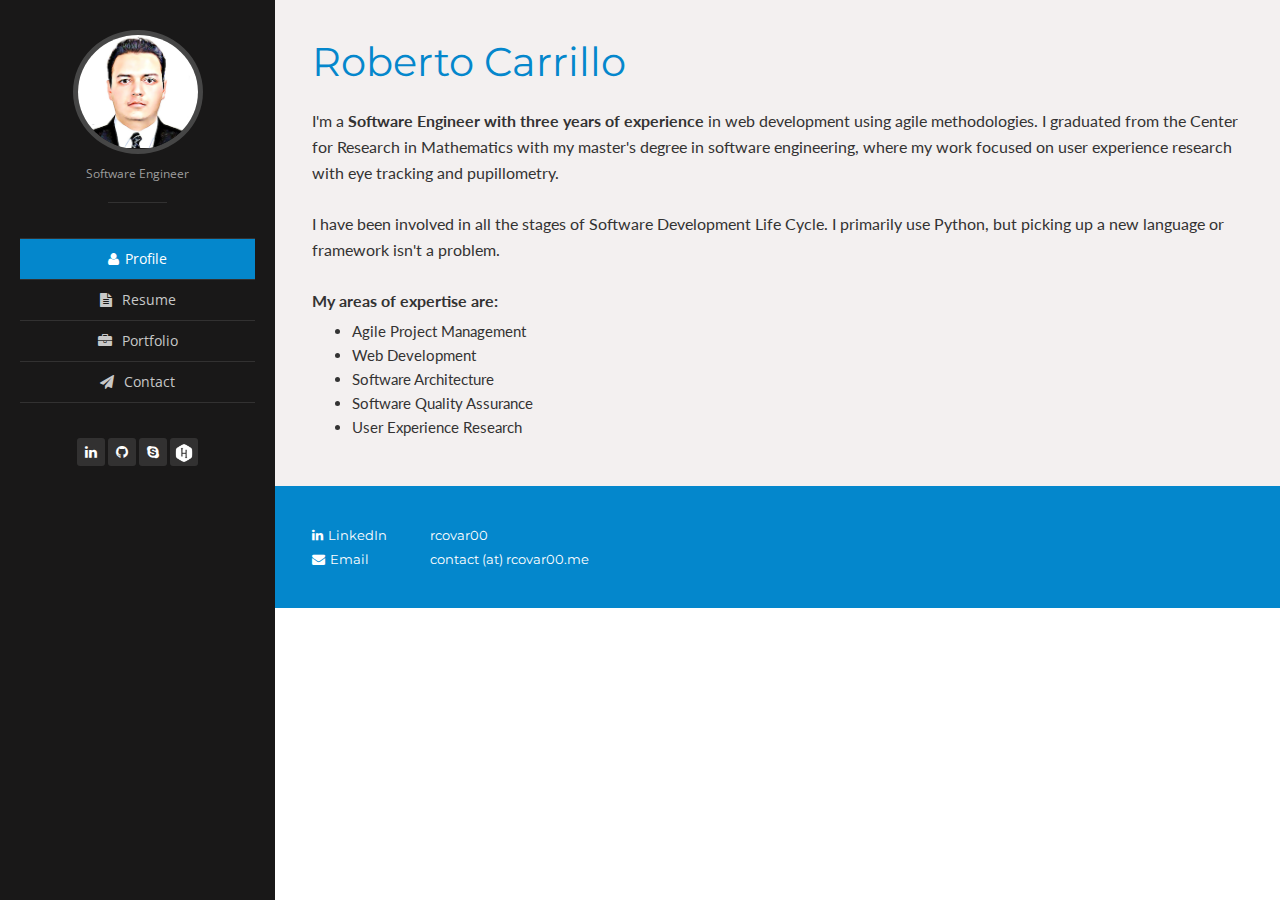
==== index_.html @ 42ad8303 "Portfolio images description updated" ====
<!DOCTYPE html>
<!--[if IE 8 ]><html class="ie ie8" lang="en"> <![endif]-->
<!--[if IE 9 ]><html class="ie ie9" lang="en"> <![endif]-->
<!--[if (gte IE 9)|!(IE)]><!--><html lang="en"> <!--<![endif]-->

    <head>

        <title>Roberto Carrillo - Personal Page</title>

        <!-- Basic Page Needs -->
        <meta charset="UTF-8" />
        <meta name="description" content="Roberto Carrillo - Personal Page"/>
        <meta name="keywords" content="">
        <meta name="author" content="Roberto Carrillo">

        <!-- Mobile Specific Metas -->
        <meta name="viewport" content="width=device-width, initial-scale=1, maximum-scale=1">

        <!-- CSS | bootstrap -->
        <!-- Credits: http://getbootstrap.com/ -->
        <link  rel="stylesheet" type="text/css" href="css/bootstrap.min.css" />

        <!-- CSS | font-awesome -->
        <!-- Credits: http://fortawesome.github.io/Font-Awesome/icons/ -->
        <link rel="stylesheet" type="text/css" href="css/font-awesome.min.css" />
		
		<!-- CSS | simple-line-icons -->
        <!-- Credits: https://github.com/thesabbir/simple-line-icons -->
        <link rel="stylesheet" type="text/css" href="css/simple-line-icons.min.css">

        <!-- CSS | animate -->
        <!-- http://daneden.github.io/animate.css/ -->
        <link rel="stylesheet" href="css/animate.min.css">

        <!-- CSS | prettyPhoto -->
        <!-- Credits: http://www.no-margin-for-errors.com/ -->
        <link rel="stylesheet" type="text/css" href="css/prettyPhoto.css"/>

        <!-- CSS | color -->
        <!-- Credits: http://themeforest.net/user/FlexyCodes -->
        <link rel="stylesheet" type="text/css" href="css/color.min.css" id="colors-style" />

        <!-- CSS | Style -->
        <!-- Credits: http://themeforest.net/user/FlexyCodes -->
        <link rel="stylesheet" type="text/css" href="css/main.min.css">

        <!-- CSS | Google Fonts -->
        <link href='http://fonts.googleapis.com/css?family=Open+Sans:400,300,300italic,400italic,600,600italic,700,700italic,800,800italic|Pacifico|Lato:100,300,400,700,900,100italic,300italic,400italic,700italic,900italic|Montserrat:400,700|Merriweather:400,300,700' rel='stylesheet' type='text/css'>

        <!-- Js | modernizr.js -->
        <!-- Credits: http://modernizr.com -->
        <script type="text/javascript" src="js/modernizr.custom.js"></script>

        <!-- Favicon -->
        <link rel="apple-touch-icon" sizes="180x180" href="favicons/apple-touch-icon.png">
        <link rel="icon" type="image/png" sizes="32x32" href="favicons/favicon-32x32.png">
        <link rel="icon" type="image/png" sizes="16x16" href="favicons/favicon-16x16.png">
        <link rel="manifest" href="favicons/manifest.json">
        <link rel="mask-icon" href="favicons/safari-pinned-tab.svg" color="#5bbad5">
        <meta name="theme-color" content="#ffffff">

        <!--[if IE 7]>
            <link rel="stylesheet" type="text/css" href="css/icons/font-awesome-ie7.min.css"/>
        <![endif]-->

    </head>

    <body>

        <!--[if lt IE 7]>
                <p class="browsehappy">You are using an <strong>outdated</strong> browser. Please <a href="http://browsehappy.com/">upgrade your browser</a> to improve your experience.</p>
        <![endif]-->

        <!-- Laoding page  -->
        <div class="preloader">
            <div class="spinner">
                <div class="dot1"></div>
                <div class="dot2"></div>
            </div>
        </div>
        <!-- End Laoding page  -->

        <!-- #wrappers -->
        <div id="wrappers">

            <!-- #header -->
            <header id="header">

                <div class="menu_closed" id="menu_closed" title="Close Menu" data-toggle="tooltip">
                    <i class="fa fa-times"></i>
                </div>

                <div class="logo">
                    <a href="#profile" class="link_menu" ><img src="images/me.png" width="124" height="130" alt="Photo"></a>
                </div>

                <h4 class="tagline">Software Engineer</h4>


                <!-- .navigation -->	
                <nav class="navigation">
                    <ul class="list-unstyled">

                        <li class="profile active">
                            <a href="#profile" class="profile link_menu"><i class="fa fa-user icon_menus"></i><span class="nav-label">profile</span></a>
                        </li>
                        <li class="resume">
                            <a href="#resume" class="resume link_menu"><i class="fa fa-file-text icon_menus"></i> <span class="nav-label">resume</span></a>
                        </li>
                        <li class="portfolio">
                            <a href="#portfolio" class="portfolio link_menu"><i class="fa fa-briefcase icon_menus"></i> <span class="nav-label">portfolio</span></a>
                        </li>
                        <li class="contact">
                            <a href="#contact" class="contact link_menu"><i class="fa fa-paper-plane icon_menus"></i> <span class="nav-label">contact</span></a>
                        </li>

                    </ul>
                </nav>
                <!-- End .navigation -->	

                <!-- #header_social_ul -->	
                <div class="social-ul" id="header_social_ul">
                    <ul>
                        <li class="social-linkedin"><a href="https://www.linkedin.com/in/rcovar00/" target="_blank" title="" data-toggle="tooltip" data-original-title="LinkedIn"><i class="fa fa-linkedin"></i></a></li>
                        <li class="social-github"><a href="https://github.com/rcovar00" target="_blank" title="" data-toggle="tooltip" data-original-title="GitHub"><i class="fa fa-github"></i></a></li>
                        <li class="social-skype"><a href="skype:rcovar00?add" title="" data-toggle="tooltip" data-original-title="Skype"><i class="fa fa-skype"></i></a></li>
                        <li class="social-hackerrank"><a href="https://www.hackerrank.com/rcovar00" target="_blank" title="" data-toggle="tooltip" data-original-title="HackerRank"><img src="images/hackerrank.png" width="18px" height="18px"></img></a></li>
                    </ul>
                </div>
                <!-- End #header_social_ul -->	

            </header>
            <!-- End #header -->

            <!-- .header-main -->
            <div class="header-main">
                <div class="content_wrappers">		
                    <a class="nav-btn menu_close" id="btn_open_menu" href="#"><i class="fa fa-bars"></i></a>
                </div>
            </div>
            <!-- End .header-main -->

            <!-- #main -->
            <div id="main">

                <!-- #profile -->
                <section id="profile" class="layers page_current">

                    <h2 style="display:none">profile</h2>

                    <!-- .page_content -->
                    <div class="page_content">

                        <!-- .block-header -->
                        <div class="block-header">

                            <!-- .my_profile -->
                            <div class="row no-marg my_profile">

                                <!-- .info_profile -->
                                <div class="col-xs-12 col-md-12 no-padd info_profile">

                                    <!-- .bg_desc -->
                                    <div class="bg_desc clearfix">
                                        <div class="inner-text">
                                            <h2>Roberto Carrillo</h2>
                                            <br>

                                            <div class="feature-desc">
                                                <p>I'm a <strong>Software Engineer with three years of experience</strong> in web development using agile methodologies. I graduated from the Center for Research in Mathematics with my master's degree in software engineering, where my work focused on user experience research with eye tracking and pupillometry.</p>
												<p>I have been involved in all the stages of Software Development Life Cycle. I primarily use Python, but picking up a new language or framework isn't a problem. </p>
												<p id="title-areas-expertise"><strong>My areas of expertise are:</strong></p>
                                                <ul class="areas-expertise">
                                                    <li>Agile Project Management</li>
                                                    <li>Web Development</li>
                                                    <li>Software Architecture</li>
                                                    <li>Software Quality Assurance</li>
                                                    <li>User Experience Research</li>
                                                </ul>
                                            </div> 

                                        </div>
                                    </div>
                                    <!-- End .bg_desc -->

                                    <!-- .bg_info -->
                                    <div class="bg_info clearfix">
                                        <div class="inner-text">
                                            <ul>
                                                <li><strong><i class="fa fa-linkedin"></i>LinkedIn</strong> <a href="https://www.linkedin.com/in/rcovar00/" target="_blank">rcovar00</a></li>
                                                <li><strong><i class="fa fa-envelope"></i>Email</strong> contact (at) rcovar00.me</li>
                                            </ul>
                                        </div>
                                    </div>
                                    <!-- End .bg_info -->

                                </div>
                                <!-- End .info_profile -->

                            </div>
                            <!-- End .my_profile -->

                        </div>
                        <!-- End .block-header -->

                    </div>
                    <!-- End .page_content -->

                </section>
                <!-- End #about -->
				
				<!-- #resume -->
				<section id="resume" class="layers">
					<h2 style="display:none">resume</h2>

					<!-- page_content -->
					<div class="page_content">
						
						<!-- .container-fluid -->
						<div class="container-fluid no-marg">
						
							<!-- .row -->
							<div class="row row_responsive">
								
								<!-- .section_general -->
								<div class="col-lg-11 section_general">
								
									<header class="section-header">
										<h3 class="section-title">Roberto Carrillo</h3>
										<p>Software Engineer with <strong>three years of experience</strong> developing web applications <br> and with great interest in user experience evaluation.</p>
										<div class="border-divider"></div>
									</header>
									
									<div class="row section_separate">

										<!-- .resume-left -->
										<div class="col-md-8 resume-left">    

											<div class="title-section">
												<h2 class="section_title">Experience</h2>
												<div class="sep2"></div>
											</div>

											<!-- .attributes -->
											<ul class="attributes">
												<li class="first">
													<h5>Software Engineer</h5>
													<h6><span class="fa fa-building"></span> Center for Research in Mathematics (CIMAT)</h6>
													<p>November 2016 – March 2017 (5 months) | Zacatecas, Mexico</p>
												</li>
												<li>
													<h5>Software Engineering Intern</h5>
													<h6><span class="fa fa-building"></span> The University of British Columbia (UBC)</h6>
													<p>April 2016 – June 2016 (3 months) | Vancouver, Canada</p>
												</li>
                                                <li>
                                                    <h5>Junior Software Engineer</h5>
                                                    <h6><span class="fa fa-building"></span> Softlogik</h6>
                                                    <p>September 2012 – June 2014 (1 year 10 months) | Zacatecas, Mexico</p>
                                                </li>
                                                <li>
                                                    <h5>Software Engineering Intern</h5>
                                                    <h6><span class="fa fa-building"></span> Softlogik</h6>
                                                    <p>May 2012 – August 2012 (4 months) | Zacatecas, Mexico</p>
                                                </li>
											</ul>
											<!-- /.attributes -->

											<div class="title-section">
												<h2 class="section_title">Education</h2>
												<div class="sep2"></div>
											</div>

											<!-- .attributes -->
											<ul class="attributes">
												<li class="first">
													<h5>Master’s Degree in Software Engineering, Human-Computer Interaction</h5>
													<h6><span class="fa fa-book"></span> Center for Research in Mathematics (CIMAT)</h6>
													<p>2014 – 2016</p>
												</li>
												<li>
													<h5>Bachelor’s Degree in Information and Communications Technology</h5>
													<h6><span class="fa fa-book"></span> Technological University of the State of Zacatecas (UTZAC)</h6>
													<p>2010 – 2014</p>
												</li>
											</ul>
											<!-- /.attributes -->

											<div class="title-section">
												<h2 class="section_title">Certifications</h2>
												<div class="sep2"></div>
											</div>

											<!-- .attributes -->
											<ul class="attributes">
												<li class="first">
													<h5>Certified Python Jr. Developer</h5>
													<h6><span class="fa fa-certificate"></span> Open Intelligence S.A. de C.V.</h6>
													<p>November 2014</p>
												</li>
												<li>
													<h5>Zend Certified PHP Engineer</h5>
													<h6><span class="fa fa-certificate"></span> Zend Technologies, License ZEND022947</h6>
													<p>July 2013</p>
												</li>

											</ul>
											<!-- /.attributes -->

										</div>
										<!-- /.resume-left -->

										<!-- .resume-right -->
										<div class="col-md-4">

                                            <!-- .title-section -->
											<div class="title-section">
												<h2 class="section_title">Areas of Expertise</h2>
												<div class="sep2"></div>
											</div>
                                            <!-- /.title-section -->

											<div class="skills">
                                                <ul>
                                                    <li>Agile Project Management</li>
                                                    <li>Web Development</li>
                                                    <li>Software Architecture</li>
                                                    <li>Software Quality Assurance</li>
                                                    <li>User Experience Research</li>
                                                </ul>
                                            </div>


											<!-- .title-section -->
											<div class="title-section">
												<h2 class="section_title">Skills</h2>
												<div class="sep2"></div>
											</div>
											<!-- /.title-section -->

                                            <div class="skills">
                                                <ul>
                                                    <li>Python - Django</li>
                                                    <li>JavaScript</li>
                                                    <li>PHP</li>
                                                    <li>OOP</li>
                                                    <li>MySQL</li>
                                                    <li>jQuery</li>
                                                    <li>Bootstrap</li>
                                                    <li>Scrum</li>
                                                    <li>Kanban</li>
                                                    <li>REST APIs</li>
                                                    <li>Git</li>
                                                    <li>HTML5</li>
                                                    <li>Travis CI</li>
                                                    <li>Eye Tracking</li>
                                                </ul>
                                            </div>

											<!-- .title-section -->
											<div class="title-section">
												<h2 class="section_title">Languages</h2>
												<div class="sep2"></div>
											</div>
											<!-- /.title-section -->

											<div class="skills">
                                                <div class="skill-text">
                                                    <h5>English</h5>
                                                    <p>Professional working proficiency</p>
                                                </div>
                                                <div class="skill-text">
                                                    <h5>Japanese</h5>
                                                    <p>Elementary proficiency</p>
                                                </div>
                                                <div class="skill-text">
                                                    <h5>Spanish</h5>
                                                    <p>Native proficiency</p>
                                                </div>
                                            </div>
											
										</div>
										<!-- /.resume-right -->

									</div>	
									<!-- /.end row -->
																			
								</div>
								<!-- End .section_general -->
								
							</div>
							<!-- End .row -->
							
						</div>
						<!-- End .container-fluid -->

					</div>
					<!-- End page_content -->

				</section>
				<!-- End #resume -->

                <!-- #portfolio -->
                <section id="portfolio" class="layers blog-content-grid">
                    <h2 style="display:none">blog</h2>

                    <!-- .page_content -->
                    <div class="page_content">
                    
                        <!-- .row -->
                        <div class="row row_responsive equal">
                            
                            <!-- post -->
                            <div class="col-sm-6 col-md-4">

                                <div class="post-thumb">
                                    <a href="https://www.rcovar00.me/images/gamexdad.png" data-gal="portfolio" class="image-link">
                                        <img src="images/gamexdad_thumb.png" alt="Game Experience Driven Agile Development (GamExDAD)">  
                                    </a>                    
                                </div>

                                <div class="post-body">

                                    <h3 class="post-title">Game Experience Driven Agile Development (GamExDAD)</h3>

                                    <div class="post-meta">

                                        <ul>
                                            <li><i class="icon-folder"></i>Category: Web application</a></li>
                                        </ul>

                                    </div>

                                    <div class="post-content">
                                        <p>Web application that allows the use of experiences to guide the design of a video game, establishing relationships between elements of the game and the experiences that you want the game evokes.</p>
                                    </div>

                                    <ul class="skill-tags">
                                        <li>Python (Django)</li>
                                        <li>MariaDB</li>
                                        <li>Bootstrap</li>
                                        <li>jQuery</li>
                                    </ul>

                                </div>

                            </div>
                            <!-- //post -->

                             <!-- post -->
                            <div class="col-sm-6 col-md-4">

                                <div class="post-thumb">
                                    <a href="https://www.rcovar00.me/images/emdat.png" data-gal="portfolio[emdat_gal]" class="image-link">
                                        <img src="images/emdat_thumb.png" alt="Eye Movement Data Analysis Toolkit (EMDAT) Web">  
                                    </a>   
                                    <a href="https://www.rcovar00.me/images/emdat2.png" data-gal="portfolio[emdat_gal]" class="image-link"></a>
                                </div>

                                <div class="post-body">

                                    <h3 class="post-title">Eye Movement Data Analysis Toolkit (EMDAT) Web</h3>

                                    <div class="post-meta">

                                        <ul>
                                            <li><i class="icon-folder"></i>Category: Web application</a></li>
                                        </ul>

                                    </div>

                                    <div class="post-content">
                                        <p>EMDAT is a library for processing eye gaze data, developed at the University of British Columbia. This library has built-in mechanisms for data preprocessing and clean up which makes it a valuable toolkit for researchers. </p>
                                    </div>

                                    <ul class="skill-tags">
                                        <li>Python (Django)</li>
                                        <li>D3.js</li>
                                        <li>Bootstrap</li>
                                        <li>Numpy</li>
                                    </ul>

                                </div>

                            </div>
                            <!-- //post -->

                            <!-- post -->
                            <div class="col-sm-6 col-md-4">

                                <div class="post-thumb">
                                    <a href="https://www.rcovar00.me/images/civil_registration.png" data-gal="portfolio" class="image-link">
                                        <img src="images/civil_registration_thumb.png" alt="Civil Registration">  
                                    </a>                    
                                </div>

                                <div class="post-body">

                                    <h3 class="post-title">Civil Registration</h3>

                                    <div class="post-meta">

                                        <ul>
                                            <li><i class="icon-folder"></i>Category: Web application</a></li>
                                            <li><i class="icon-globe"></i><a href="http://registrocivil.zacatecas.gob.mx/serviciosEnLinea" target="_blank">Visit site</a></li>
                                        </ul>

                                    </div>

                                    <div class="post-content">
                                        <p>Civil Registration is a system by which the government of Zacatecas, Mexico records the vital events (births, marriages, divorces, adoptions, and deaths) of its citizens. Furthermore, the system allows to citizens request their certificates and print them anyplace.</p>
                                    </div>

                                    <ul class="skill-tags">
                                        <li>PHP (Yii)</li>
                                        <li>MariaDB</li>
                                        <li>Bootrstrap</li>
                                        <li>jQuery</li>
                                    </ul>

                                </div>

                            </div>
                            <!-- //post -->

                            <!-- post -->
                            <div class="col-sm-6 col-md-4">

                                <div class="post-thumb">
                                    <a href="https://www.rcovar00.me/images/ads.jpg" data-gal="portfolio" class="image-link">
                                        <img src="images/ads_thumb.jpg" alt="Eye Tracking in Advertising">  
                                    </a>                     
                                </div>

                                <div class="post-body">

                                    <h3 class="post-title">Eye Tracking in Advertising</h3>

                                    <div class="post-meta">

                                        <ul>
                                            <li><i class="icon-folder"></i>Category: UX Research</a></li>
                                        </ul>

                                    </div>

                                    <div class="post-content">
                                        <p>An eye tracking study was conducted to find the differences between women and men when viewing advertisements. A total of 15 people participated in the experiment, all participants had corrected-to-normal vision. In the above image, the results show that most of the attention focuses on the model's face, but also women observe accessories like bracelets and shoes.</p>
                                    </div>

                                    <ul class="skill-tags">
                                        <li>Eye tracking</li>
                                        <li>Heatmaps</li>
                                        <li>Gaze plots</li>
                                        <li>Metrics</li>
                                    </ul>

                                </div>

                            </div>
                            <!-- //post -->

                            <!-- post -->
                            <div class="col-sm-6 col-md-4">

                                <div class="post-thumb">
                                    <a href="https://www.rcovar00.me/images/refraction.png" data-gal="portfolio" class="image-link">
                                        <img src="images/refraction_thumb.png" alt="Cognitive Load Evaluation in a Educational Videogame">  
                                    </a>                       
                                </div>

                                <div class="post-body">

                                    <h3 class="post-title">Cognitive Load Evaluation in a Educational Videogame</h3>

                                    <div class="post-meta">

                                        <ul>
                                            <li><i class="icon-folder"></i>Category: UX Research</a></li>
                                        </ul>

                                    </div>

                                    <div class="post-content">
                                        <p>This study was conducted to evaluate cognitive load of an educational video game oriented to teach and reinforce the concept of fractions. A total of 18 participants played two difficulty levels of Refraction 2 video game. The results show significant differences in pupil size and peak dilation between levels.</p>
                                    </div>

                                    <ul class="skill-tags">
                                        <li>Pupillometry</li>
                                        <li>Cognitive load</li>
                                    </ul>

                                </div>

                            </div>
                            <!-- //post -->

                        </div>
                        <!-- End .row -->

                    </div>
                    <!-- End .page_content -->

                </section>
                <!-- End #portfolio -->

                <!-- #contact -->
                <section id="contact" class="layers">

                    <h2 style="display:none">contact</h2>

                    <!-- .page_content -->
                    <div class="page_content">

                        <!-- .container-fluid -->
                        <div class="container-fluid no-marg">
                        
                            <!-- .row -->
                            <div class="row row_responsive">

                                <!-- .section_general -->
                                <div class="col-lg-11 section_general">

                                    <header class="section-header">
                                        <h3 class="section-title">Contact</h3>
                                        <div class="border-divider"></div>
                                    </header>

                                    <div class="row section_separate">

                                        <div class="title-section">
                                            <h2 class="section_title">Connect with me</h2>
                                            <div class="sep2"></div>
                                        </div>

                                        <div class="col-md-12">
    
                                            <div class="contacts">
                                                <ul>
                                                    <li><a href="https://www.linkedin.com/in/rcovar00/" target="_blank"><span><i class="fa fa-linkedin fa-2x"></i></span> LinkedIn</a></li>
                                                    <li><a href="https://www.github.com/rcovar00/" target="_blank"><span><i class="fa fa-github fa-2x"></i></span> GitHub</a></li>
                                                    <li><a href="https://www.instagram.com/rcovar00/" target="_blank"><span><i class="fa fa-instagram fa-2x"></i></span> Instagram</a></li>
                                                    <li><a href="skype:rcovar00?add"><span><i class="fa fa-skype fa-2x"></i></span> Skype</a></li>
                                                    <li><a href="https://www.hackerrank.com/rcovar00/" target="_blank"><span><img src="images/hackerrank_green.png" width="32px" height="32px"></i></span> HackerRank</a></li>
                                                    <li><span><i class="fa fa-envelope fa-2x"></i></span> contact (at) rcovar00.me</li>
                                                </ul>
                                            </div>
                                            
                                        </div>

                                    </div>
                                    <!-- End .row -->

                                </div>
                                <!-- End .section_general -->

                            </div>
                            <!-- End .row -->
                            
                        </div>
                        <!-- End .container-fluid -->

                    </div>
                    <!-- End .page_content -->

                </section>
                <!-- End #contact -->

            </div>
            <!-- End #main -->
        </div>

        <!-- End #wrappers -->
		
        <!-- jquery | jQuery 1.11.0 -->
        <!-- Credits: http://jquery.com -->
        <script type="text/javascript" src="js/jquery.min.js"></script>

        <!-- Js | jquery.ui.effect.js -->
        <!-- Credits: https://jqueryui.com/effect -->
        <script type="text/javascript" src="js/jquery.ui.effect.min.js"></script>

        <!-- Js | bootstrap -->
        <!-- Credits: http://getbootstrap.com -->
        <script type="text/javascript" src="js/bootstrap.min.js"></script>

        <!-- Js | nicescroll.js -->
        <!-- Credits: http://areaaperta.com/nicescroll -->
        <script type="text/javascript" src="js/jquery.nicescroll.min.js"></script>

        <!-- jquery | prettyPhoto -->
        <!-- Credits: http://www.no-margin-for-errors.com/ -->
        <script type="text/javascript" src="js/jquery.prettyPhoto.js"></script>

        <!-- Js | Js -->
        <!-- Credits: http://themeforest.net/user/FlexyCodes -->
        <script type="text/javascript" src="js/main.min.js"></script>


    </body>
</html>
---- css/prettyPhoto.css ----
div.pp_default .pp_top,div.pp_default .pp_top .pp_middle,div.pp_default .pp_top .pp_left,div.pp_default .pp_top .pp_right,div.pp_default .pp_bottom,div.pp_default .pp_bottom .pp_left,div.pp_default .pp_bottom .pp_middle,div.pp_default .pp_bottom .pp_right{height:13px}
div.pp_default .pp_top .pp_left{background:url(../images/prettyPhoto/default/sprite.png) -78px -93px no-repeat}
div.pp_default .pp_top .pp_middle{background:url(../images/prettyPhoto/default/sprite_x.png) top left repeat-x}
div.pp_default .pp_top .pp_right{background:url(../images/prettyPhoto/default/sprite.png) -112px -93px no-repeat}
div.pp_default .pp_content .ppt{color:#f8f8f8}
div.pp_default .pp_content_container .pp_left{background:url(../images/prettyPhoto/default/sprite_y.png) -7px 0 repeat-y;padding-left:13px}
div.pp_default .pp_content_container .pp_right{background:url(../images/prettyPhoto/default/sprite_y.png) top right repeat-y;padding-right:13px}
div.pp_default .pp_next:hover{background:url(../images/prettyPhoto/default/sprite_next.png) center right no-repeat;cursor:pointer}
div.pp_default .pp_previous:hover{background:url(../images/prettyPhoto/default/sprite_prev.png) center left no-repeat;cursor:pointer}
div.pp_default .pp_expand{background:url(../images/prettyPhoto/default/sprite.png) 0 -29px no-repeat;cursor:pointer;width:28px;height:28px}
div.pp_default .pp_expand:hover{background:url(../images/prettyPhoto/default/sprite.png) 0 -56px no-repeat;cursor:pointer}
div.pp_default .pp_contract{background:url(../images/prettyPhoto/default/sprite.png) 0 -84px no-repeat;cursor:pointer;width:28px;height:28px}
div.pp_default .pp_contract:hover{background:url(../images/prettyPhoto/default/sprite.png) 0 -113px no-repeat;cursor:pointer}
div.pp_default .pp_close{width:30px;height:30px;background:url(../images/prettyPhoto/default/sprite.png) 2px 1px no-repeat;cursor:pointer}
div.pp_default .pp_gallery ul li a{background:url(../images/prettyPhoto/default/default_thumb.png) center center #f8f8f8;border:1px solid #aaa}
div.pp_default .pp_social{margin-top:7px}
div.pp_default .pp_gallery a.pp_arrow_previous,div.pp_default .pp_gallery a.pp_arrow_next{position:static;left:auto}
div.pp_default .pp_nav .pp_play,div.pp_default .pp_nav .pp_pause{background:url(../images/prettyPhoto/default/sprite.png) -51px 1px no-repeat;height:30px;width:30px}
div.pp_default .pp_nav .pp_pause{background-position:-51px -29px}
div.pp_default a.pp_arrow_previous,div.pp_default a.pp_arrow_next{background:url(../images/prettyPhoto/default/sprite.png) -31px -3px no-repeat;height:20px;width:20px;margin:4px 0 0}
div.pp_default a.pp_arrow_next{left:52px;background-position:-82px -3px}
div.pp_default .pp_content_container .pp_details{margin-top:5px}
div.pp_default .pp_nav{clear:none;height:30px;width:110px;position:relative}
div.pp_default .pp_nav .currentTextHolder{font-family:Georgia;font-style:italic;color:#999;font-size:11px;left:75px;line-height:25px;position:absolute;top:2px;margin:0;padding:0 0 0 10px}
div.pp_default .pp_close:hover,div.pp_default .pp_nav .pp_play:hover,div.pp_default .pp_nav .pp_pause:hover,div.pp_default .pp_arrow_next:hover,div.pp_default .pp_arrow_previous:hover{opacity:0.7}
div.pp_default .pp_description{font-size:11px;font-weight:700;line-height:14px;margin:5px 50px 5px 0}
div.pp_default .pp_bottom .pp_left{background:url(../images/prettyPhoto/default/sprite.png) -78px -127px no-repeat}
div.pp_default .pp_bottom .pp_middle{background:url(../images/prettyPhoto/default/sprite_x.png) bottom left repeat-x}
div.pp_default .pp_bottom .pp_right{background:url(../images/prettyPhoto/default/sprite.png) -112px -127px no-repeat}
div.pp_default .pp_loaderIcon{background:url(../images/prettyPhoto/default/loader.gif) center center no-repeat}
div.light_rounded .pp_top .pp_left{background:url(../images/prettyPhoto/light_rounded/sprite.png) -88px -53px no-repeat}
div.light_rounded .pp_top .pp_right{background:url(../images/prettyPhoto/light_rounded/sprite.png) -110px -53px no-repeat}
div.light_rounded .pp_next:hover{background:url(../images/prettyPhoto/light_rounded/btnNext.png) center right no-repeat;cursor:pointer}
div.light_rounded .pp_previous:hover{background:url(../images/prettyPhoto/light_rounded/btnPrevious.png) center left no-repeat;cursor:pointer}
div.light_rounded .pp_expand{background:url(../images/prettyPhoto/light_rounded/sprite.png) -31px -26px no-repeat;cursor:pointer}
div.light_rounded .pp_expand:hover{background:url(../images/prettyPhoto/light_rounded/sprite.png) -31px -47px no-repeat;cursor:pointer}
div.light_rounded .pp_contract{background:url(../images/prettyPhoto/light_rounded/sprite.png) 0 -26px no-repeat;cursor:pointer}
div.light_rounded .pp_contract:hover{background:url(../images/prettyPhoto/light_rounded/sprite.png) 0 -47px no-repeat;cursor:pointer}
div.light_rounded .pp_close{width:75px;height:22px;background:url(../images/prettyPhoto/light_rounded/sprite.png) -1px -1px no-repeat;cursor:pointer}
div.light_rounded .pp_nav .pp_play{background:url(../images/prettyPhoto/light_rounded/sprite.png) -1px -100px no-repeat;height:15px;width:14px}
div.light_rounded .pp_nav .pp_pause{background:url(../images/prettyPhoto/light_rounded/sprite.png) -24px -100px no-repeat;height:15px;width:14px}
div.light_rounded .pp_arrow_previous{background:url(../images/prettyPhoto/light_rounded/sprite.png) 0 -71px no-repeat}
div.light_rounded .pp_arrow_next{background:url(../images/prettyPhoto/light_rounded/sprite.png) -22px -71px no-repeat}
div.light_rounded .pp_bottom .pp_left{background:url(../images/prettyPhoto/light_rounded/sprite.png) -88px -80px no-repeat}
div.light_rounded .pp_bottom .pp_right{background:url(../images/prettyPhoto/light_rounded/sprite.png) -110px -80px no-repeat}
div.dark_rounded .pp_top .pp_left{background:url(../images/prettyPhoto/dark_rounded/sprite.png) -88px -53px no-repeat}
div.dark_rounded .pp_top .pp_right{background:url(../images/prettyPhoto/dark_rounded/sprite.png) -110px -53px no-repeat}
div.dark_rounded .pp_content_container .pp_left{background:url(../images/prettyPhoto/dark_rounded/contentPattern.png) top left repeat-y}
div.dark_rounded .pp_content_container .pp_right{background:url(../images/prettyPhoto/dark_rounded/contentPattern.png) top right repeat-y}
div.dark_rounded .pp_next:hover{background:url(../images/prettyPhoto/dark_rounded/btnNext.png) center right no-repeat;cursor:pointer}
div.dark_rounded .pp_previous:hover{background:url(../images/prettyPhoto/dark_rounded/btnPrevious.png) center left no-repeat;cursor:pointer}
div.dark_rounded .pp_expand{background:url(../images/prettyPhoto/dark_rounded/sprite.png) -31px -26px no-repeat;cursor:pointer}
div.dark_rounded .pp_expand:hover{background:url(../images/prettyPhoto/dark_rounded/sprite.png) -31px -47px no-repeat;cursor:pointer}
div.dark_rounded .pp_contract{background:url(../images/prettyPhoto/dark_rounded/sprite.png) 0 -26px no-repeat;cursor:pointer}
div.dark_rounded .pp_contract:hover{background:url(../images/prettyPhoto/dark_rounded/sprite.png) 0 -47px no-repeat;cursor:pointer}
div.dark_rounded .pp_close{width:75px;height:22px;background:url(../images/prettyPhoto/dark_rounded/sprite.png) -1px -1px no-repeat;cursor:pointer}
div.dark_rounded .pp_description{margin-right:85px;color:#fff}
div.dark_rounded .pp_nav .pp_play{background:url(../images/prettyPhoto/dark_rounded/sprite.png) -1px -100px no-repeat;height:15px;width:14px}
div.dark_rounded .pp_nav .pp_pause{background:url(../images/prettyPhoto/dark_rounded/sprite.png) -24px -100px no-repeat;height:15px;width:14px}
div.dark_rounded .pp_arrow_previous{background:url(../images/prettyPhoto/dark_rounded/sprite.png) 0 -71px no-repeat}
div.dark_rounded .pp_arrow_next{background:url(../images/prettyPhoto/dark_rounded/sprite.png) -22px -71px no-repeat}
div.dark_rounded .pp_bottom .pp_left{background:url(../images/prettyPhoto/dark_rounded/sprite.png) -88px -80px no-repeat}
div.dark_rounded .pp_bottom .pp_right{background:url(../images/prettyPhoto/dark_rounded/sprite.png) -110px -80px no-repeat}
div.dark_rounded .pp_loaderIcon{background:url(../images/prettyPhoto/dark_rounded/loader.gif) center center no-repeat}
div.dark_square .pp_left,div.dark_square .pp_middle,div.dark_square .pp_right,div.dark_square .pp_content{background:#000}
div.dark_square .pp_description{color:#fff;margin:0 85px 0 0}
div.dark_square .pp_loaderIcon{background:url(../images/prettyPhoto/dark_square/loader.gif) center center no-repeat}
div.dark_square .pp_expand{background:url(../images/prettyPhoto/dark_square/sprite.png) -31px -26px no-repeat;cursor:pointer}
div.dark_square .pp_expand:hover{background:url(../images/prettyPhoto/dark_square/sprite.png) -31px -47px no-repeat;cursor:pointer}
div.dark_square .pp_contract{background:url(../images/prettyPhoto/dark_square/sprite.png) 0 -26px no-repeat;cursor:pointer}
div.dark_square .pp_contract:hover{background:url(../images/prettyPhoto/dark_square/sprite.png) 0 -47px no-repeat;cursor:pointer}
div.dark_square .pp_close{width:75px;height:22px;background:url(../images/prettyPhoto/dark_square/sprite.png) -1px -1px no-repeat;cursor:pointer}
div.dark_square .pp_nav{clear:none}
div.dark_square .pp_nav .pp_play{background:url(../images/prettyPhoto/dark_square/sprite.png) -1px -100px no-repeat;height:15px;width:14px}
div.dark_square .pp_nav .pp_pause{background:url(../images/prettyPhoto/dark_square/sprite.png) -24px -100px no-repeat;height:15px;width:14px}
div.dark_square .pp_arrow_previous{background:url(../images/prettyPhoto/dark_square/sprite.png) 0 -71px no-repeat}
div.dark_square .pp_arrow_next{background:url(../images/prettyPhoto/dark_square/sprite.png) -22px -71px no-repeat}
div.dark_square .pp_next:hover{background:url(../images/prettyPhoto/dark_square/btnNext.png) center right no-repeat;cursor:pointer}
div.dark_square .pp_previous:hover{background:url(../images/prettyPhoto/dark_square/btnPrevious.png) center left no-repeat;cursor:pointer}
div.light_square .pp_expand{background:url(../images/prettyPhoto/light_square/sprite.png) -31px -26px no-repeat;cursor:pointer}
div.light_square .pp_expand:hover{background:url(../images/prettyPhoto/light_square/sprite.png) -31px -47px no-repeat;cursor:pointer}
div.light_square .pp_contract{background:url(../images/prettyPhoto/light_square/sprite.png) 0 -26px no-repeat;cursor:pointer}
div.light_square .pp_contract:hover{background:url(../images/prettyPhoto/light_square/sprite.png) 0 -47px no-repeat;cursor:pointer}
div.light_square .pp_close{width:75px;height:22px;background:url(../images/prettyPhoto/light_square/sprite.png) -1px -1px no-repeat;cursor:pointer}
div.light_square .pp_nav .pp_play{background:url(../images/prettyPhoto/light_square/sprite.png) -1px -100px no-repeat;height:15px;width:14px}
div.light_square .pp_nav .pp_pause{background:url(../images/prettyPhoto/light_square/sprite.png) -24px -100px no-repeat;height:15px;width:14px}
div.light_square .pp_arrow_previous{background:url(../images/prettyPhoto/light_square/sprite.png) 0 -71px no-repeat}
div.light_square .pp_arrow_next{background:url(../images/prettyPhoto/light_square/sprite.png) -22px -71px no-repeat}
div.light_square .pp_next:hover{background:url(../images/prettyPhoto/light_square/btnNext.png) center right no-repeat;cursor:pointer}
div.light_square .pp_previous:hover{background:url(../images/prettyPhoto/light_square/btnPrevious.png) center left no-repeat;cursor:pointer}
div.facebook .pp_top .pp_left{background:url(../images/prettyPhoto/facebook/sprite.png) -88px -53px no-repeat}
div.facebook .pp_top .pp_middle{background:url(../images/prettyPhoto/facebook/contentPatternTop.png) top left repeat-x}
div.facebook .pp_top .pp_right{background:url(../images/prettyPhoto/facebook/sprite.png) -110px -53px no-repeat}
div.facebook .pp_content_container .pp_left{background:url(../images/prettyPhoto/facebook/contentPatternLeft.png) top left repeat-y}
div.facebook .pp_content_container .pp_right{background:url(../images/prettyPhoto/facebook/contentPatternRight.png) top right repeat-y}
div.facebook .pp_expand{background:url(../images/prettyPhoto/facebook/sprite.png) -31px -26px no-repeat;cursor:pointer}
div.facebook .pp_expand:hover{background:url(../images/prettyPhoto/facebook/sprite.png) -31px -47px no-repeat;cursor:pointer}
div.facebook .pp_contract{background:url(../images/prettyPhoto/facebook/sprite.png) 0 -26px no-repeat;cursor:pointer}
div.facebook .pp_contract:hover{background:url(../images/prettyPhoto/facebook/sprite.png) 0 -47px no-repeat;cursor:pointer}
div.facebook .pp_close{width:22px;height:22px;background:url(../images/prettyPhoto/facebook/sprite.png) -1px -1px no-repeat;cursor:pointer}
div.facebook .pp_description{margin:0 37px 0 0}
div.facebook .pp_loaderIcon{background:url(../images/prettyPhoto/facebook/loader.gif) center center no-repeat}
div.facebook .pp_arrow_previous{background:url(../images/prettyPhoto/facebook/sprite.png) 0 -71px no-repeat;height:22px;margin-top:0;width:22px}
div.facebook .pp_arrow_previous.disabled{background-position:0 -96px;cursor:default}
div.facebook .pp_arrow_next{background:url(../images/prettyPhoto/facebook/sprite.png) -32px -71px no-repeat;height:22px;margin-top:0;width:22px}
div.facebook .pp_arrow_next.disabled{background-position:-32px -96px;cursor:default}
div.facebook .pp_nav{margin-top:0}
div.facebook .pp_nav p{font-size:15px;padding:0 3px 0 4px}
div.facebook .pp_nav .pp_play{background:url(../images/prettyPhoto/facebook/sprite.png) -1px -123px no-repeat;height:22px;width:22px}
div.facebook .pp_nav .pp_pause{background:url(../images/prettyPhoto/facebook/sprite.png) -32px -123px no-repeat;height:22px;width:22px}
div.facebook .pp_next:hover{background:url(../images/prettyPhoto/facebook/btnNext.png) center right no-repeat;cursor:pointer}
div.facebook .pp_previous:hover{background:url(../images/prettyPhoto/facebook/btnPrevious.png) center left no-repeat;cursor:pointer}
div.facebook .pp_bottom .pp_left{background:url(../images/prettyPhoto/facebook/sprite.png) -88px -80px no-repeat}
div.facebook .pp_bottom .pp_middle{background:url(../images/prettyPhoto/facebook/contentPatternBottom.png) top left repeat-x}
div.facebook .pp_bottom .pp_right{background:url(../images/prettyPhoto/facebook/sprite.png) -110px -80px no-repeat}
div.pp_pic_holder a:focus{outline:none}
div.pp_overlay{background:#000;display:none;left:0;position:absolute;top:0;width:100%;z-index:9500}
div.pp_pic_holder{display:none;position:absolute;width:100px;z-index:10000}
.pp_content{height:40px;min-width:40px}
* html .pp_content{width:40px}
.pp_content_container{position:relative;text-align:left;width:100%}
.pp_content_container .pp_left{padding-left:20px}
.pp_content_container .pp_right{padding-right:20px}
.pp_content_container .pp_details{float:left;margin:10px 0 2px}
.pp_description{display:none;margin:0}
.pp_social{float:left;margin:0}
.pp_social .facebook{float:left;margin-left:5px;width:55px;overflow:hidden}
.pp_social .twitter{float:left}
.pp_nav{clear:right;float:left;margin:3px 10px 0 0}
.pp_nav p{float:left;white-space:nowrap;margin:2px 4px}
.pp_nav .pp_play,.pp_nav .pp_pause{float:left;margin-right:4px;text-indent:-10000px}
a.pp_arrow_previous,a.pp_arrow_next{display:block;float:left;height:15px;margin-top:3px;overflow:hidden;text-indent:-10000px;width:14px}
.pp_hoverContainer{position:absolute;top:0;width:100%;z-index:2000}
.pp_gallery{display:none;left:50%;margin-top:-50px;position:absolute;z-index:10000}
.pp_gallery div{float:left;overflow:hidden;position:relative}
.pp_gallery ul{float:left;height:35px;position:relative;white-space:nowrap;margin:0 0 0 5px;padding:0}
.pp_gallery ul a{border:1px rgba(0,0,0,0.5) solid;display:block;float:left;height:33px;overflow:hidden}
.pp_gallery ul a img{border:0}
.pp_gallery li{display:block;float:left;margin:0 5px 0 0;padding:0}
.pp_gallery li.default a{background:url(../images/prettyPhoto/facebook/default_thumbnail.gif) 0 0 no-repeat;display:block;height:33px;width:50px}
.pp_gallery .pp_arrow_previous,.pp_gallery .pp_arrow_next{margin-top:7px!important}
a.pp_next{background:url(../images/prettyPhoto/light_rounded/btnNext.png) 10000px 10000px no-repeat;display:block;float:right;height:100%;text-indent:-10000px;width:49%}
a.pp_previous{background:url(../images/prettyPhoto/light_rounded/btnNext.png) 10000px 10000px no-repeat;display:block;float:left;height:100%;text-indent:-10000px;width:49%}
a.pp_expand,a.pp_contract{cursor:pointer;display:none;height:20px;position:absolute;right:30px;text-indent:-10000px;top:10px;width:20px;z-index:20000}
a.pp_close{position:absolute;right:0;top:0;display:block;line-height:22px;text-indent:-10000px}
.pp_loaderIcon{display:block;height:24px;left:50%;position:absolute;top:50%;width:24px;margin:-12px 0 0 -12px}
#pp_full_res{line-height:1!important}
#pp_full_res .pp_inline{text-align:left}
#pp_full_res .pp_inline p{margin:0 0 15px}
div.ppt{color:#fff;display:none;font-size:17px;z-index:9999;margin:0 0 5px 15px}
div.pp_default .pp_content,div.light_rounded .pp_content{background-color:#fff}
div.pp_default #pp_full_res .pp_inline,div.light_rounded .pp_content .ppt,div.light_rounded #pp_full_res .pp_inline,div.light_square .pp_content .ppt,div.light_square #pp_full_res .pp_inline,div.facebook .pp_content .ppt,div.facebook #pp_full_res .pp_inline{color:#000}
div.pp_default .pp_gallery ul li a:hover,div.pp_default .pp_gallery ul li.selected a,.pp_gallery ul a:hover,.pp_gallery li.selected a{border-color:#fff}
div.pp_default .pp_details,div.light_rounded .pp_details,div.dark_rounded .pp_details,div.dark_square .pp_details,div.light_square .pp_details,div.facebook .pp_details{position:relative}
div.light_rounded .pp_top .pp_middle,div.light_rounded .pp_content_container .pp_left,div.light_rounded .pp_content_container .pp_right,div.light_rounded .pp_bottom .pp_middle,div.light_square .pp_left,div.light_square .pp_middle,div.light_square .pp_right,div.light_square .pp_content,div.facebook .pp_content{background:#fff}
div.light_rounded .pp_description,div.light_square .pp_description{margin-right:85px}
div.light_rounded .pp_gallery a.pp_arrow_previous,div.light_rounded .pp_gallery a.pp_arrow_next,div.dark_rounded .pp_gallery a.pp_arrow_previous,div.dark_rounded .pp_gallery a.pp_arrow_next,div.dark_square .pp_gallery a.pp_arrow_previous,div.dark_square .pp_gallery a.pp_arrow_next,div.light_square .pp_gallery a.pp_arrow_previous,div.light_square .pp_gallery a.pp_arrow_next{margin-top:12px!important}
div.light_rounded .pp_arrow_previous.disabled,div.dark_rounded .pp_arrow_previous.disabled,div.dark_square .pp_arrow_previous.disabled,div.light_square .pp_arrow_previous.disabled{background-position:0 -87px;cursor:default}
div.light_rounded .pp_arrow_next.disabled,div.dark_rounded .pp_arrow_next.disabled,div.dark_square .pp_arrow_next.disabled,div.light_square .pp_arrow_next.disabled{background-position:-22px -87px;cursor:default}
div.light_rounded .pp_loaderIcon,div.light_square .pp_loaderIcon{background:url(../images/prettyPhoto/light_rounded/loader.gif) center center no-repeat}
div.dark_rounded .pp_top .pp_middle,div.dark_rounded .pp_content,div.dark_rounded .pp_bottom .pp_middle{background:url(../images/prettyPhoto/dark_rounded/contentPattern.png) top left repeat}
div.dark_rounded .currentTextHolder,div.dark_square .currentTextHolder{color:#c4c4c4}
div.dark_rounded #pp_full_res .pp_inline,div.dark_square #pp_full_res .pp_inline{color:#fff}
.pp_top,.pp_bottom{height:20px;position:relative}
* html .pp_top,* html .pp_bottom{padding:0 20px}
.pp_top .pp_left,.pp_bottom .pp_left{height:20px;left:0;position:absolute;width:20px}
.pp_top .pp_middle,.pp_bottom .pp_middle{height:20px;left:20px;position:absolute;right:20px}
* html .pp_top .pp_middle,* html .pp_bottom .pp_middle{left:0;position:static}
.pp_top .pp_right,.pp_bottom .pp_right{height:20px;left:auto;position:absolute;right:0;top:0;width:20px}
.pp_fade,.pp_gallery li.default a img{display:none}
---- css/color.min.css ----
.btn_close_port,a{color:#0487cc;text-decoration:none}.attributes h6,.attributes span.glyphicon,.my_profile .info_profile h2,.section-header h3{color:#0487cc}.single-portfolio .content .portfolio-sidebar div a:hover,a:hover{color:#0487cc;text-decoration:none;-webkit-transition:all .2s linear;transition:all .2s linear}.bg_info,.preloader .spinner .dot1,.preloader .spinner .dot2{background:#0487cc}.navigation>ul>li:before{content:"";position:absolute;top:0;width:0;height:100%;left:0;background:#0487cc;-webkit-transition:all .3s ease-in-out;transition:all .3s ease-in-out}.navigation>ul>li.active:before,.navigation>ul>li:hover:before{color:#fff;content:"";width:100%!important;-webkit-transition:all .3s ease-in-out;transition:all .3s ease-in-out}#genre-filter li:hover span,#genre-filter li span.active,.portfolios .view-first a.external:hover,.portfolios .view-first a.open-imag:hover,.single-portfolio .content .portfolio-nav ul li a:hover,.single-portfolio .fc-page-title-breadcrumbs{background:#0487cc;-webkit-transition:all .3s ease-in-out;transition:all .3s ease-in-out}.btn_close_port:hover{background:#0379b7;color:#fff;-webkit-transition:all .3s ease-in-out;transition:all .3s ease-in-out}#header #menu_closed,.icon_content,.title_content:after{background-color:#0487cc}#resume .resume-left ul li h5{border-bottom:1px solid #0487cc}h2.section_title{background-color:#0487cc;border-right:5px solid #036ca3}.title-section .sep2{background:#0487cc}
---- css/main.min.css ----
body,html{width:100%;height:100%;padding:0;margin:0}.clear{clear:both}body{font-family:Open Sans,Arial,sans-serif;font-size:12px;font-weight:400;color:#333;background:#fff;overflow-x:hidden;overflow:hidden}img{max-width:100%;height:auto;vertical-align:middle}h1,h2,h3,h4,h5,h6{font-family:Open Sans,Arial,sans-serif;margin:0}ul{list-style:none outside;margin:0;padding:0}.no-marg{margin-left:0;margin-right:0}.no-padd{padding-left:0;padding-right:0}.section_general{margin-left:4%}.section_separate{margin-bottom:80px}.title-section{margin-bottom:30px;margin-left:15px}.title-section h2.section_title{color:#2c383c;margin:0;padding:0;font-family:Montserrat,Open Sans,Arial,sans-serif;font-family:Open Sans,Helvetica Neue,Helvetica,Arial,sans-serif;font-weight:400;font-size:24px;line-height:26px;background:none!important;border:0}.title-section .sep2{height:6px;width:50px;margin:20px 0}.row_responsive{margin-left:0;margin-right:0}.preloader{position:fixed;top:0;left:0;width:100%;height:100%;background:#fff;z-index:99999999999999}.preloader .spinner{position:absolute;width:40px;height:40px;top:50%;left:50%;margin-left:-40px;margin-top:-40px;-webkit-animation:a 2s infinite linear;animation:a 2s infinite linear}.preloader .spinner .dot1,.preloader .spinner .dot2{width:60%;height:60%;display:inline-block;position:absolute;top:0;border-radius:100%;-webkit-animation:b 2s infinite ease-in-out;animation:b 2s infinite ease-in-out}.preloader .spinner .dot2{top:auto;bottom:0;-webkit-animation-delay:-1s;animation-delay:-1s}@-webkit-keyframes a{to{-webkit-transform:rotate(1turn)}}@keyframes a{to{transform:rotate(1turn);-webkit-transform:rotate(1turn)}}@-webkit-keyframes b{0%,to{-webkit-transform:scale(0)}50%{-webkit-transform:scale(1)}}@keyframes b{0%,to{transform:scale(0);-webkit-transform:scale(0)}50%{transform:scale(1);-webkit-transform:scale(1)}}#main{z-index:1;margin-left:275px;background:#fff;-webkit-transition:-webkit-transform .35s ease;transition:transform .35s ease}#main,#main section.layers{position:absolute;left:0;right:0;top:0;bottom:0}#main section.layers{z-index:-1;opacity:0}#main section.layers.page_current{z-index:1;opacity:1;-webkit-transition:opacity .6s ease-in-out;transition:opacity .6s ease-in-out}#main section.layers .page_content{width:100%;min-height:100%;height:100%;overflow:hidden;overflow-y:scroll;-webkit-overflow-scrolling:touch}#header{position:fixed;width:275px;z-index:999999999;top:0;bottom:0;left:0;padding-top:0;box-shadow:none;background:#191818;outline:none;color:#fff;padding:30px 20px 0!important}#header,#header.active{-webkit-transition:-webkit-transform .35s ease;transition:transform .35s ease}#header.active{left:0!important}#header #menu_closed{position:absolute;top:3px;left:3px;cursor:pointer;z-index:1;display:none}#header #menu_closed i{font-size:20px;padding:10px 12px;color:#fff;display:inline-block}#header .logo{height:124px;width:130px;border:5px solid #464646;overflow:hidden;margin:0 auto 15px;opacity:1;margin-bottom:0;border-radius:50%}#header .logo:hover,.featured-thumbnail:hover{opacity:.7;-webkit-transition:all .3s ease-in-out;transition:all .3s ease-in-out}#header .logo a{display:block;text-align:center}#header .tagline{margin-top:12px;margin-bottom:30px;padding:0;color:#9d9d9d;text-align:center;font-weight:400;line-height:16px;font-size:12px;font-family:Open Sans,Arial,sans-serif}#header h4.tagline:after{display:block;margin:0 auto;width:25%;height:1px;border-top:1px solid #323131;content:"";margin-top:20px}.navigation{margin:35px 0}.navigation>ul>li{position:relative}.navigation>ul>li.has-submenu:after{content:"\f105";font-family:FontAwesome;display:inline-block;position:absolute;color:#7a7e8a;right:15px;transition:all .4s;-moz-transition:all .4s;-webkit-transition:all .4s;-o-transition:all .4s;top:10px;visibility:hidden}.navigation>ul>li.active.has-submenu:after,.navigation>ul>li.has-submenu:hover:after{color:#fff}.navigation>ul>li>a{display:block;position:relative;font-size:14px;font-weight:400;line-height:14px;text-align:center;padding:13px 0;color:#c8c8c8;text-transform:capitalize;text-decoration:none;border-bottom:1px solid #323131}.navigation>ul>li.active>a,.navigation>ul>li:hover>a{color:#fff}.navigation>ul>li:first-child>a{border-top:1px solid #323131}.navigation>ul:hover>li.active>a{box-shadow:none;color:#fff}.navigation ul li a i{margin-right:6px;font-size:14px}.navigation ul li ul{display:none;background-color:#2f2f2f}#header:not(.collapsed) .navigation ul li.active ul{display:block}.navigation ul li ul li a{padding:8px 25px;color:#fff;text-decoration:none;white-space:nowrap;transition:all .2s;-moz-transition:all .2s;-webkit-transition:all .2s;-o-transition:all .2s;font-size:13px;border-left:0 solid #5e6271;text-align:left;display:block}.navigation ul li ul li.active a,.navigation ul li ul li a:hover{border-left:5px solid #5e6271;color:#5e6271}#header .social-ul{float:none;text-align:center}#header .social-ul ul{list-style:none outside;margin:0;padding:0}#header .social-ul ul li{float:none;display:inline-block;margin-top:0;margin-bottom:0;padding-bottom:0;border-bottom:none;list-style:none;line-height:normal}#header .social-ul ul li a{height:28px;width:28px;line-height:28px;font-size:14px;text-align:center;background-color:#323131;display:inline-block;overflow:hidden;color:#fff;border-radius:3px}#header .social-ul ul li a:hover{color:#fff}#header .social-ul ul li a i{float:none;margin-left:0;font-size:14px}#header .social-ul ul li.social-linkedin a:hover{background-color:#007bb6}#header .social-ul ul li.social-github a:hover{background-color:#171515}#header .social-ul ul li.social-skype a:hover{background-color:#12a5f4}#header .social-ul ul li.social-hackerrank a:hover{background-color:#29b65f}#wrappers .header-main{background-repeat:repeat;height:60px!important;text-align:center;margin-bottom:20px;position:relative;margin:0;box-shadow:0 2px 2px -2px rgba(0,0,0,.1);z-index:1041;margin-bottom:0;position:fixed;width:100%;display:none;border-bottom:1px solid #e6e6e6;background:#222!important}#wrappers .content_wrappers{width:100%;padding:0 3%}#wrappers .content_wrappers .logo_wrapper{position:relative;display:inline-block;top:6px!important;margin:0 auto;left:0}#wrappers .content_wrappers .site_title{font-family:Open Sans,Arial,sans-serif;font-weight:400;display:inline-block;line-height:1em!important;font-size:24px!important;margin:7px 0 0;text-align:center}#wrappers .content_wrappers .site_title a{line-height:1em!important;font-size:24px!important;margin:8px 0 0;text-align:center}#wrappers .content_wrappers #btn_open_menu{font-size:31px;float:left;position:absolute;top:10px;left:20px;color:#fff;text-decoration:none;z-index:9}#wrappers .content_wrappers #btn_open_sidebar{font-size:31px;float:left;position:absolute;top:10px;right:20px;color:#fff;text-decoration:none}.inner-text{padding:37px}.bg_desc{background-color:#f3f0f0}.bg_info{color:#fff}.my_profile .info_profile{float:right}.my_profile .info_profile h2{font-size:40px;line-height:normal;margin:0 0 5px;font-family:Montserrat,Open Sans,Arial,sans-serif;font-weight:400;font-style:normal}.my_profile .info_profile .feature-desc p{margin-bottom:25px;font-family:Lato,Open Sans,Arial,sans-serif;font-size:16px;line-height:26px}.my_profile .info_profile .inner-text ul li{font-size:13px;line-height:24px;text-align:left;color:#fff;font-family:Open Sans,sans-serif;font-family:Montserrat,Open Sans,Arial,sans-serif}.my_profile .info_profile .inner-text ul li a{color:#fff}.my_profile .info_profile .inner-text ul li a:hover{color:#fff;text-decoration:underline}.my_profile .info_profile .inner-text ul li i{margin-right:5px}.my_profile .info_profile .inner-text ul li strong{width:115px;display:inline-block;font-weight:400}.my_profile .areas-expertise{list-style:disc;margin-top:0;margin-bottom:10px;padding-left:40px}.my_profile .areas-expertise li{color:#333!important;font-family:Lato,Open Sans,Arial,sans-serif!important;font-size:15px!important}.my_profile #title-areas-expertise{margin-bottom:5px}#resume{background:#fff}#resume .page_content{overflow-y:hidden;outline:none;padding:20px 0}#resume .title-section{margin-left:0}#resume .resume-left ul li h5{padding-bottom:10px;color:#444;font-weight:700}#resume .attributes{margin-bottom:30px}#resume .attributes li.first{margin-top:0!important}#resume h5,#resume h6{font-weight:400;margin-top:10px;margin-bottom:10px}#resume p{color:#7a7c82;line-height:24px;margin:0 0 20px;font-weight:400;font-size:15px;font-family:Lato,Open Sans,Arial,sans-serif}#resume h6{font-weight:400;margin-top:10px;margin-bottom:10px;font-size:13px}.section-header{text-align:center;padding:30px 0 80px}.section-header h3{font-family:Montserrat,Open Sans,Arial,sans-serif;font-weight:700;font-size:30px;margin-bottom:12px}.section-header .section-title{line-height:1}.section-header p{font-size:16px;color:#6e6a6f;font-family:Lato,Open Sans,Arial,sans-serif;font-weight:400;margin-bottom:23px;line-height:22px}.section-header .border-divider{background-color:#cbcbcd;display:block;margin:0 auto;margin-bottom:30px}.section-header .border-divider:last-child{margin-bottom:0}.border-divider{width:70px;height:2px;display:block;margin:auto;background-color:#cbcbcd;-webkit-transition:all .2s ease-in;transition:all .2s ease-in}.skills{margin-bottom:30px}.skills .skill-text h5{font-weight:700!important}.skills ul{list-style:disc;padding:20px;margin:15px;font-size:14px;color:#7a7c82}.image-link{display:block;overflow:hidden;cursor:pointer}.image-link img{-webkit-transition:all .6s;transition:all .6s;-webkit-transform:translateZ(0);-webkit-perspective:0;-webkit-backface-visibility:hidden;-webkit-transition-duration:1s;transition-duration:1s;opacity:1;filter:alpha(opacity=100)}.image-link:hover img{-webkit-transform:scale(1.2);transform:scale(1.2);opacity:.6;filter:alpha(opacity=60)}#portfolio{background:#f1f1f1}#portfolio .page_content{padding:10px}.blog-content-grid .row{margin-left:0;margin-right:0}.blog-content-grid [class*=col-]{padding-left:6px;padding-right:6px;margin-bottom:10px}.blog-content-grid{margin-right:0;margin-bottom:15px;position:relative;background-color:#fff;padding:0;box-shadow:0 1px 0 0 hsla(0,0%,49%,.15)}.blog-content-grid img{width:100%}.blog-content-grid .post-body{padding:20px;padding-bottom:12px;padding-bottom:70px;background:#fff}.blog-content-grid h3.post-title{font-family:Merriweather,Open Sans,Arial,sans-serif;font-size:20px;font-weight:700;line-height:1.4;letter-spacing:-1px;color:#333;padding:0;margin-bottom:10px}.blog-content-grid h3.post-title a{color:#333;text-decoration:none}.blog-content-grid .post-body .post-meta ul{text-align:left;padding-left:0;list-style:none;margin-bottom:15px;margin-top:15px}.blog-content-grid .post-body .post-meta ul li{font-family:Open Sans,sans-serif;font-size:11px;color:#9da3a8;display:inline-block;padding:0;font-weight:400;line-height:1.6}.blog-content-grid .post-body .post-meta ul li.separate_li,.blog-content-grid .post-body .post-meta ul li:first-child{padding:0}.blog-content-grid .post-body .post-meta ul li i{font-size:12px;margin-right:5px;color:#a3a9b0;position:relative;top:1px}.blog-content-grid .post-content{height:100%}.blog-content-grid .post-content p{font-family:Open Sans,Arial,sans-serif;color:#555;letter-spacing:0;font-weight:400;margin:0 0 15px;margin-bottom:0;font-size:14px;padding-bottom:10px;line-height:1.9em;margin-top:15px}.blog-content-grid a.read_more_but{text-decoration:none;border-radius:3px;-moz-border-radius:3px;-webkit-border-radius:3px;line-height:24px;font-size:13px;text-transform:capitalize;margin:0;font-weight:400;margin-top:10px;text-align:center;display:block;width:100%;border:2px solid #e3e3e3;color:#9ba1a8;padding:9px 12px}.blog-content-grid a.read_more_but:hover{color:#fff;-webkit-transition:all .2s linear;transition:all .2s linear}.blog-content-grid .footer_post ul{margin-top:20px;position:absolute;bottom:0;left:0;width:100%;border-top:1px solid #e3e3e3;display:block;margin:0}.blog-content-grid .footer_post ul li{display:inline-block;padding:15px 10px;width:25%;text-align:center;border-right:1px solid #e3e3e3;margin:0;float:left;position:relative;z-index:0;font-size:13px;color:#9ba1a8;text-transform:capitalize}.blog-content-grid .footer_post ul li:after{z-index:-1;content:"";width:100%;height:0;bottom:0;left:0;position:absolute;background:-webkit-gradient(linear,left top,left bottom,color-stop(0,transparent),color-stop(100%,rgba(0,0,0,.05)));background:-webkit-linear-gradient(top,transparent,rgba(0,0,0,.05));background:linear-gradient(180deg,transparent 0,rgba(0,0,0,.05));filter:progid:DXImageTransform.Microsoft.gradient(startColorstr="#00000000",endColorstr="#12000000",GradientType=0);-webkit-transition:all .3s ease-in-out;transition:all .3s ease-in-out}.blog-content-grid .footer_post ul li:hover:after{height:100%}.blog-content-grid .footer_post ul li:before{position:absolute;content:"";width:0;height:2px;bottom:-5px;left:0;opacity:0;bottom:0;left:50%}.blog-content-grid .footer_post ul li:hover:before{left:0}.blog-content-grid .footer_post ul li:last-child{border-right:none}.blog-content-grid .footer_post ul li:hover:before{width:100%;opacity:1}.blog-content-grid .footer_post ul li a{color:#9ba1a8;-webkit-transition:all .3s ease-in-out;transition:all .3s ease-in-out}.blog-content-grid .footer_post ul li i{margin-right:7px;display:inline-block;vertical-align:middle;color:#9da3a8;-webkit-transition:all .3s!important;transition:all .3s!important;position:relative;top:-1px}.blog-content-grid .footer_post ul li i:first-child{margin-right:0}.blog-content-grid .post-quote{font-family:Open Sans,Arial,sans-serif;margin-bottom:0;padding-bottom:0}.blog-content-grid .post-quote .post-inner{color:#fff;padding:0;padding-bottom:10px;padding-top:0}.blog-content-grid .post-quote .post-inner p{color:#fff;font-size:20px;text-transform:uppercase;line-height:28px;font-style:italic;margin-bottom:0;text-align:center;padding:0}.blog-content-grid .post-quote .post-inner .author{font-size:13px;font-style:italic;margin-top:10px;display:block;text-align:center}.main-pagination{overflow:hidden;text-align:center;margin-top:30px;margin-bottom:30px}.main-pagination .page-numbers.current,.main-pagination a:hover{color:#fff;text-decoration:none}.main-pagination .page-numbers,.main-pagination a{display:inline-block;color:#fff;padding:5px 15px;margin-right:0;background:gray;line-height:25px;font-size:13px;border-radius:3px;-moz-border-radius:3px;-webkit-border-radius:3px;font-family:Open Sans,Arial,sans-serif}.visuallyhidden{border:0;height:1px;margin:-1px;overflow:hidden;padding:0;position:absolute;width:1px}.post-meta a.author_post:hover,.post-meta a.categ_post:hover{color:#333;text-decoration:underline}.skill-tags li{list-style:none;background:#eee;border-radius:0 4px 4px 4px;-moz-border-radius:0 4px 4px 4px;padding:4px 8px;float:left;margin:4px}.contacts{padding:10px;font-size:16px;line-height:26px;font-family:Lato,Open Sans,Arial,sans-serif}.contacts li{margin:20px}.contacts i{width:32px;height:32px}.contacts i.fa-github{color:#000}.contacts i.fa-skype{color:#12a5f4}.contacts i.fa-linkedin{color:#007bb6}.contacts i.fa-instagram{color:#fb3958}@media screen and (max-width:992px){.section_general{margin:0 20px}#header{left:-320px;-webkit-transition:-webkit-transform .35s ease;transition:transform .35s ease}#wrappers .header-main{display:block}#main{margin-left:0;margin-top:60px;-webkit-transition:-webkit-transform .35s ease;transition:transform .35s ease}.single-portfolio .content .content-split{border-bottom:1px solid #e0e0e0;border-right:none;margin-bottom:30px}.single-portfolio .content{margin-bottom:20px}#main section.layers{position:absolute;z-index:-1;top:0;left:0;bottom:0;right:0;opacity:0}#main section.layers.page_current{z-index:1;opacity:1;-webkit-transition:opacity .6s ease-in-out;transition:opacity .6s ease-in-out}.my_profile .info_profile h2{text-align:center}}@media screen and (max-width:768px){#portfoliolist .portf_detail{position:absolute;width:100%;bottom:10%}}@media screen and (max-width:736px){.single-portfolio .fc-page-title-breadcrumbs .fc-page-title .fc-page-title-wrapper{text-align:center}.single-portfolio .fc-page-title-breadcrumbs .fc-page-title .fc-page-title-wrapper .fc-page-title-captions{display:block;vertical-align:middle;width:100%;margin:20px 0 10px}.single-portfolio .fc-page-title-breadcrumbs ul.breadcrumbs{display:block;list-style:none;margin:0;padding:0;width:100%;text-align:left;text-align:center}.portfolios .grid div.view{width:50%!important}}@media screen and (max-width:490px){.portfolios .grid div.view{width:100%!important}#portfoliolist .portf_detail{bottom:20%!important}#genre-filter li.label_filter{text-align:left}#genre-filter li{border-top:1px solid #eaeaea;border-left:0;float:none;text-align:center}}@media screen and (max-width:414px){.single-portfolio .fc-page-title-breadcrumbs{padding-left:0;padding-right:0}.btn_close_port{top:30%;right:7px;line-height:30px;width:30px}}@media screen and (max-width:375px){#header .menu_closed{display:block!important}.single-portfolio .fc-page-title-breadcrumbs{height:100%;padding-bottom:15px}.my_profile .info_profile h2{font-size:30px}.bg_desc .inner-text{padding-top:20px}.my_profile .info_profile .inner-text ul li strong{width:inherit}.section-header h3{font-size:17px}.section-header p{font-size:13px;margin:0 0 15px}.single-portfolio .fc-page-title-breadcrumbs{padding-left:0;padding-right:0}.btn_close_port{top:30%;right:7px;line-height:30px;width:30px}}@media screen and (max-width:240px){.portfolios .view p{display:none!important}}@media (min-width:768px){.row.equal{display:flex;flex-wrap:wrap}}
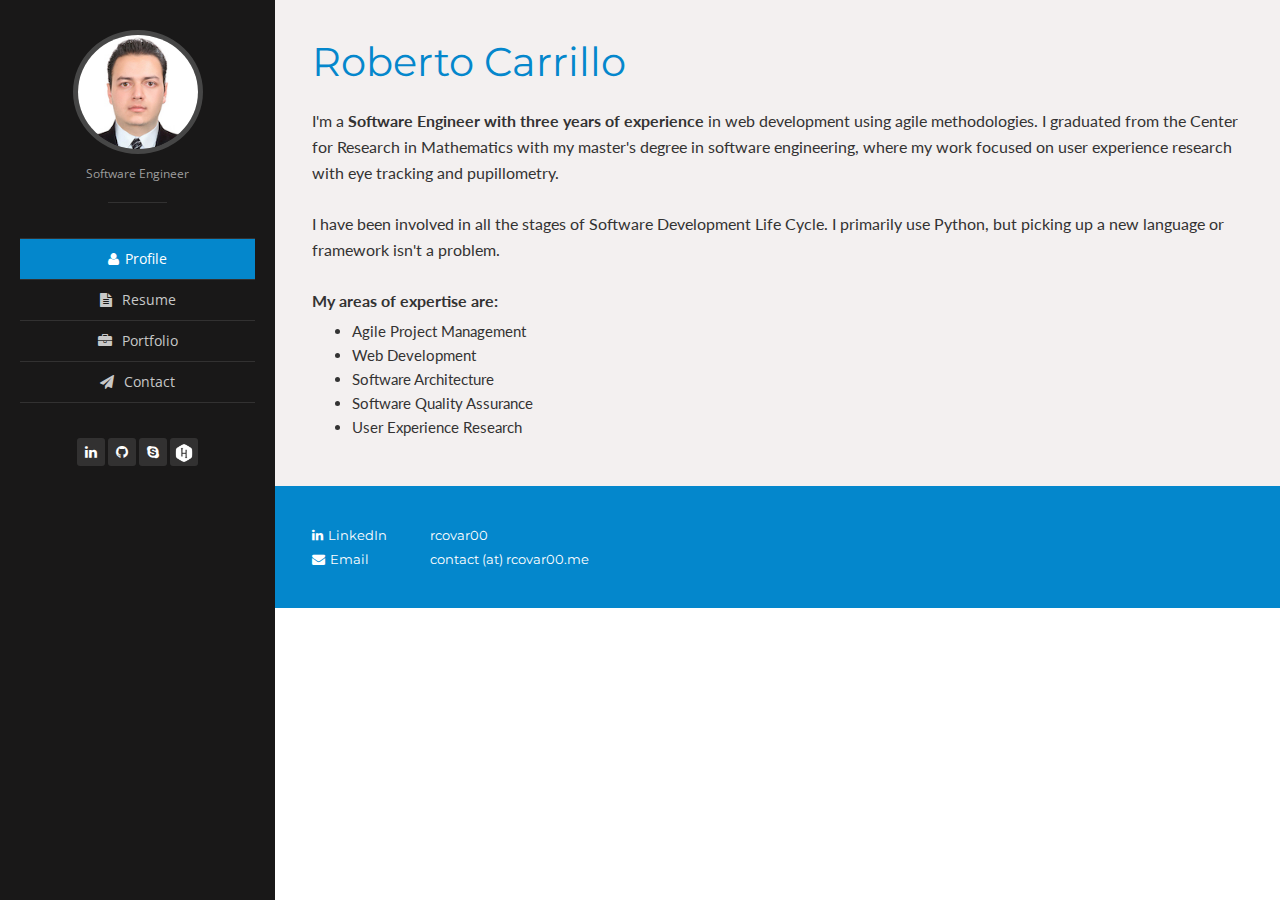
==== commit 4ff2e70d: "Profile photo updated" ====
--- a/index_.html
+++ b/index_.html
@@ -91,7 +91,7 @@
                 </div>
 
                 <div class="logo">
-                    <a href="#profile" class="link_menu" ><img src="images/me.png" width="124" height="130" alt="Photo"></a>
+                    <a href="#profile" class="link_menu" ><img src="images/me.jpg" width="124" height="130" alt="Photo"></a>
                 </div>
 
                 <h4 class="tagline">Software Engineer</h4>
@@ -227,7 +227,7 @@
 								
 									<header class="section-header">
 										<h3 class="section-title">Roberto Carrillo</h3>
-										<p>Software Engineer with <strong>three years of experience</strong> developing web applications <br> and with great interest in user experience evaluation.</p>
+										<p><strong>Software Engineer with three years of experience</strong> developing web applications <br> and with great interest in user experience evaluation.</p>
 										<div class="border-divider"></div>
 									</header>
 									
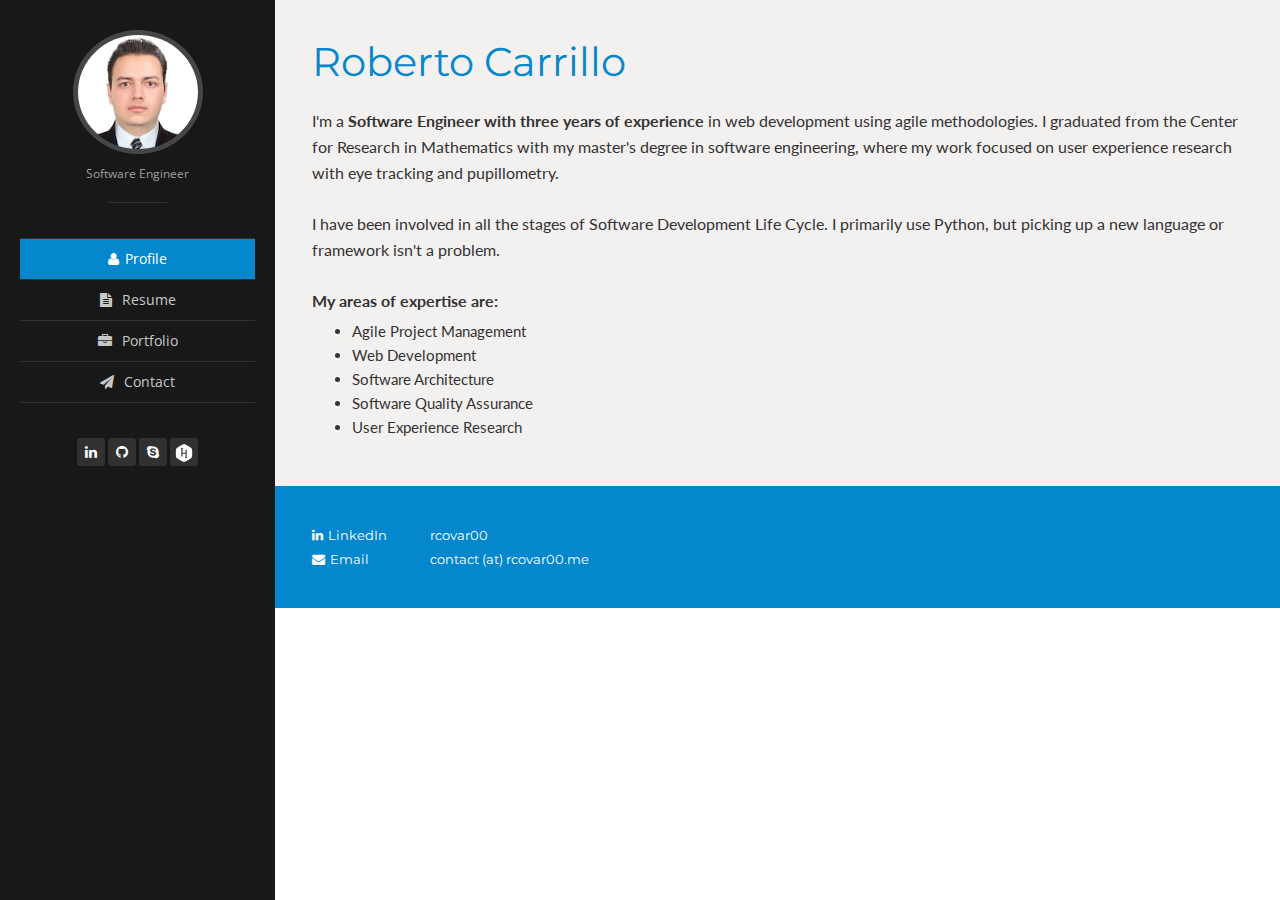
==== commit 0ad6bcb7: "Resume updated" ====
--- a/index_.html
+++ b/index_.html
@@ -340,8 +340,8 @@
 
                                             <div class="skills">
                                                 <ul>
-                                                    <li>Python - Django</li>
-                                                    <li>JavaScript</li>
+                                                    <li>Python</li>
+                                                    <li>Ruby</li>
                                                     <li>PHP</li>
                                                     <li>OOP</li>
                                                     <li>MySQL</li>
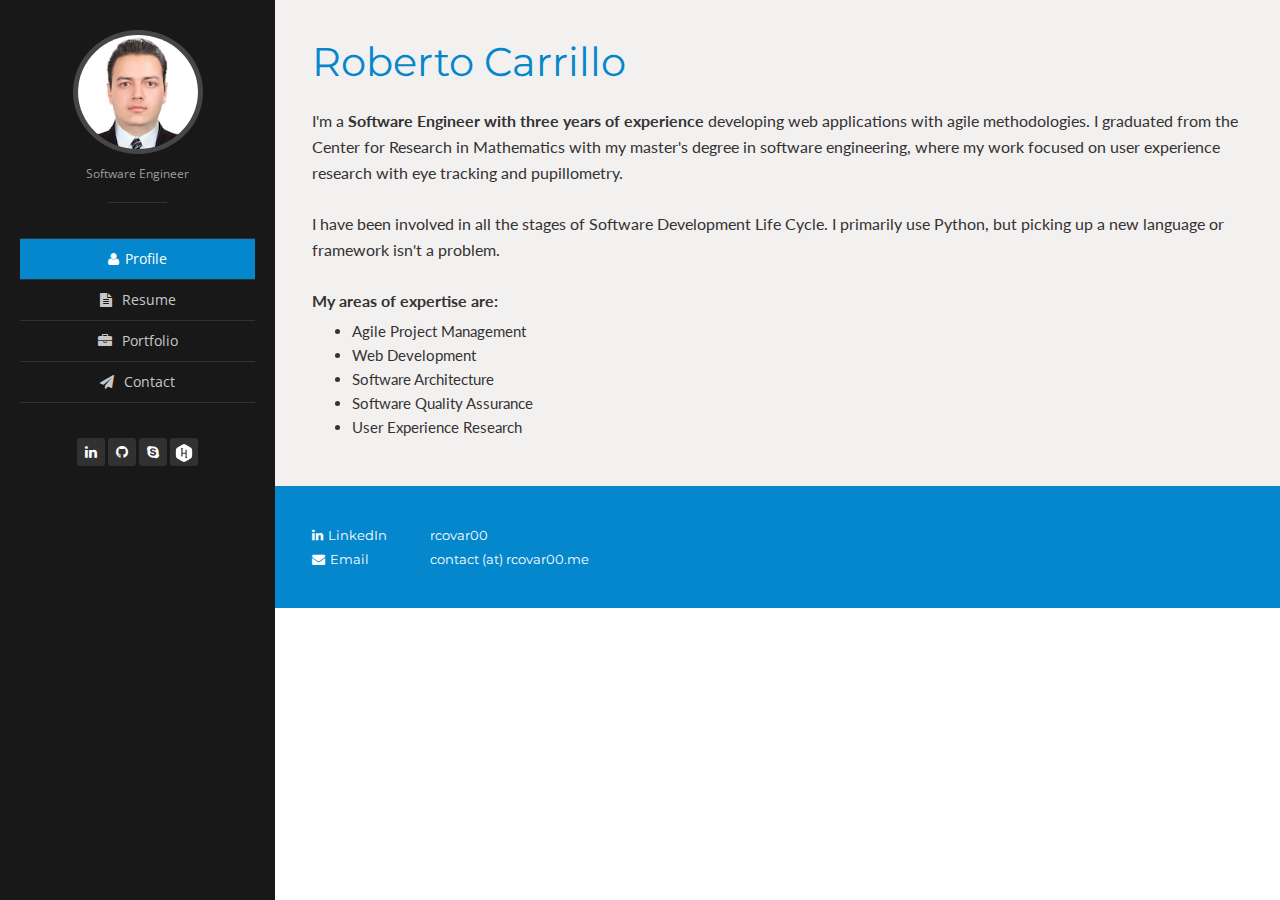
==== commit 57c5d1de: "Profile updated" ====
--- a/index_.html
+++ b/index_.html
@@ -167,7 +167,7 @@
                                             <br>
 
                                             <div class="feature-desc">
-                                                <p>I'm a <strong>Software Engineer with three years of experience</strong> in web development using agile methodologies. I graduated from the Center for Research in Mathematics with my master's degree in software engineering, where my work focused on user experience research with eye tracking and pupillometry.</p>
+                                                <p>I'm a <strong>Software Engineer with three years of experience</strong> developing web applications with agile methodologies. I graduated from the Center for Research in Mathematics with my master's degree in software engineering, where my work focused on user experience research with eye tracking and pupillometry.</p>
 												<p>I have been involved in all the stages of Software Development Life Cycle. I primarily use Python, but picking up a new language or framework isn't a problem. </p>
 												<p id="title-areas-expertise"><strong>My areas of expertise are:</strong></p>
                                                 <ul class="areas-expertise">
@@ -352,6 +352,7 @@
                                                     <li>REST APIs</li>
                                                     <li>Git</li>
                                                     <li>HTML5</li>
+                                                    <li>TDD</li>
                                                     <li>Travis CI</li>
                                                     <li>Eye Tracking</li>
                                                 </ul>
@@ -565,13 +566,13 @@
 
                                 <div class="post-thumb">
                                     <a href="https://www.rcovar00.me/images/refraction.png" data-gal="portfolio" class="image-link">
-                                        <img src="images/refraction_thumb.png" alt="Cognitive Load Evaluation in a Educational Videogame">  
+                                        <img src="images/refraction_thumb.png" alt="Cognitive Load Evaluation in a Video Game">  
                                     </a>                       
                                 </div>
 
                                 <div class="post-body">
 
-                                    <h3 class="post-title">Cognitive Load Evaluation in a Educational Videogame</h3>
+                                    <h3 class="post-title">Cognitive Load Evaluation in a Video Game</h3>
 
                                     <div class="post-meta">
 
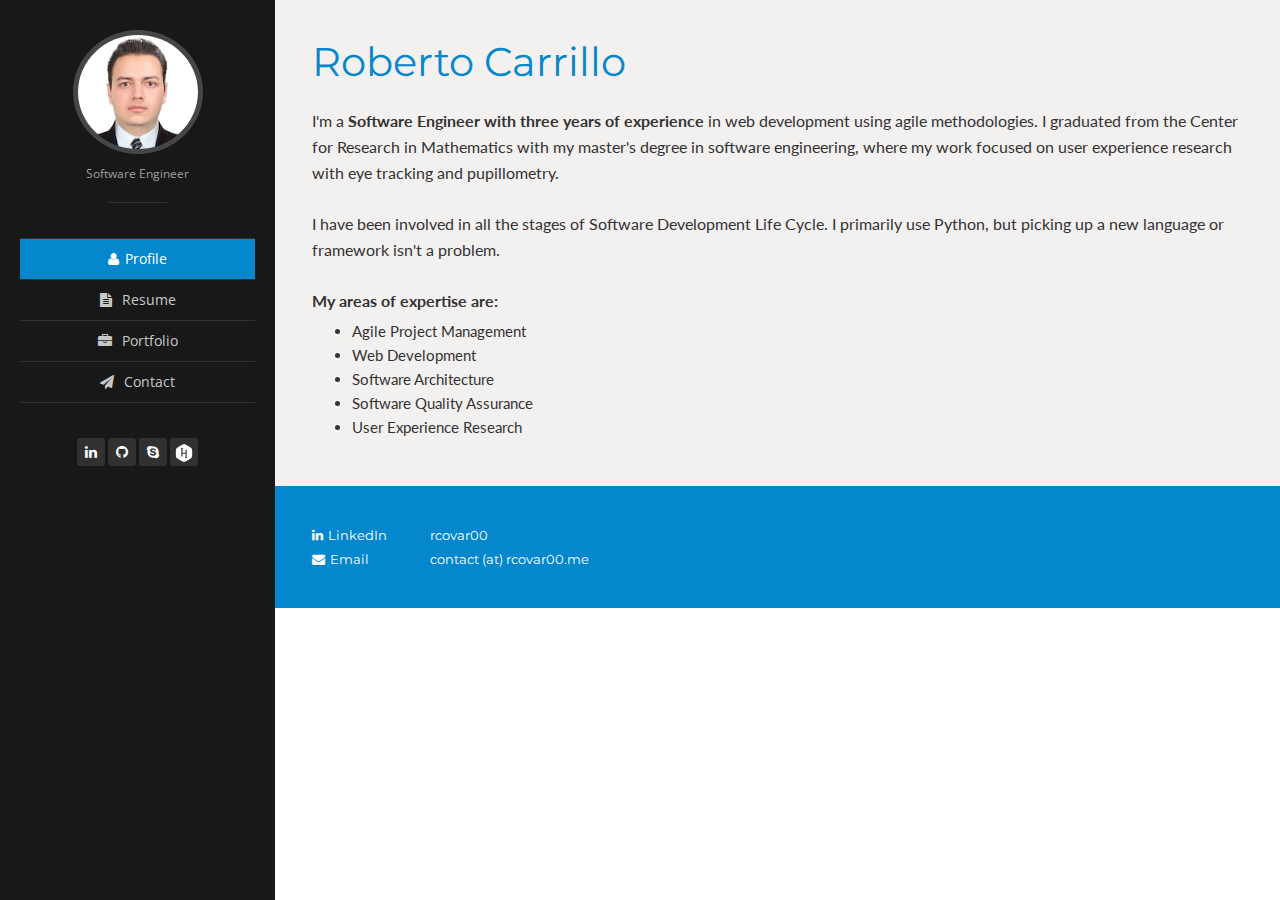
==== commit 0c273de6: "Revert "Profile updated"" ====
--- a/index_.html
+++ b/index_.html
@@ -167,7 +167,7 @@
                                             <br>
 
                                             <div class="feature-desc">
-                                                <p>I'm a <strong>Software Engineer with three years of experience</strong> developing web applications with agile methodologies. I graduated from the Center for Research in Mathematics with my master's degree in software engineering, where my work focused on user experience research with eye tracking and pupillometry.</p>
+                                                <p>I'm a <strong>Software Engineer with three years of experience</strong> in web development using agile methodologies. I graduated from the Center for Research in Mathematics with my master's degree in software engineering, where my work focused on user experience research with eye tracking and pupillometry.</p>
 												<p>I have been involved in all the stages of Software Development Life Cycle. I primarily use Python, but picking up a new language or framework isn't a problem. </p>
 												<p id="title-areas-expertise"><strong>My areas of expertise are:</strong></p>
                                                 <ul class="areas-expertise">
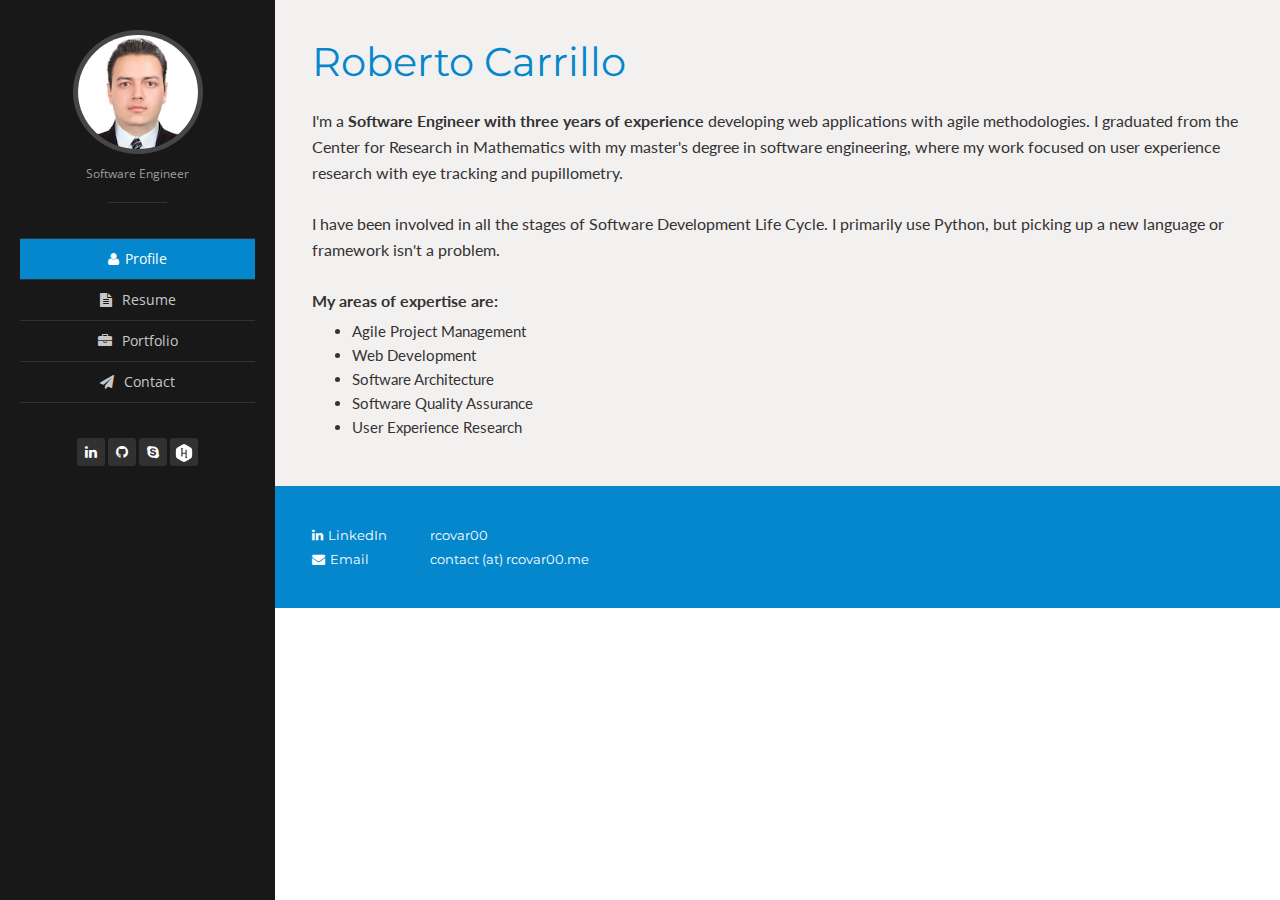
==== commit 12ff809a: "Profile updated" ====
--- a/index_.html
+++ b/index_.html
@@ -167,7 +167,7 @@
                                             <br>
 
                                             <div class="feature-desc">
-                                                <p>I'm a <strong>Software Engineer with three years of experience</strong> in web development using agile methodologies. I graduated from the Center for Research in Mathematics with my master's degree in software engineering, where my work focused on user experience research with eye tracking and pupillometry.</p>
+                                                <p>I'm a <strong>Software Engineer with three years of experience</strong> developing web applications with agile methodologies. I graduated from the Center for Research in Mathematics with my master's degree in software engineering, where my work focused on user experience research with eye tracking and pupillometry.</p>
 												<p>I have been involved in all the stages of Software Development Life Cycle. I primarily use Python, but picking up a new language or framework isn't a problem. </p>
 												<p id="title-areas-expertise"><strong>My areas of expertise are:</strong></p>
                                                 <ul class="areas-expertise">
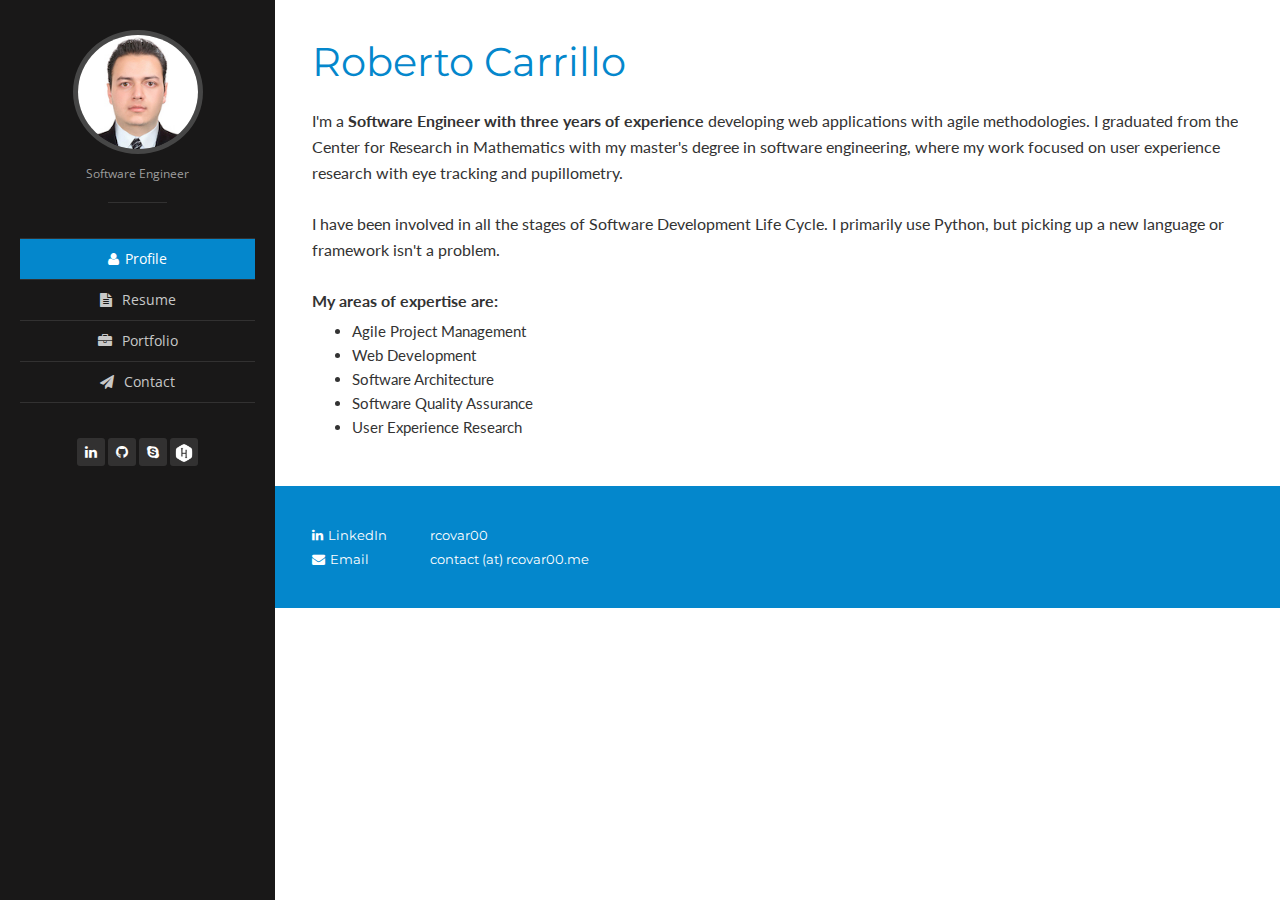
==== commit 6f1498c1: "Update resume" ====
--- a/index_.html
+++ b/index_.html
@@ -243,7 +243,12 @@
 
 											<!-- .attributes -->
 											<ul class="attributes">
-												<li class="first">
+                                                <li class="first">
+                                                    <h5>Mid Backend Developer</h5>
+                                                    <h6><span class="fa fa-building"></span> Gara Group, Inc</h6>
+                                                    <p>September 2017 – Present | Jalisco, Mexico</p>
+                                                </li>
+												<li>
 													<h5>Software Engineer</h5>
 													<h6><span class="fa fa-building"></span> Center for Research in Mathematics (CIMAT)</h6>
 													<p>November 2016 – March 2017 (5 months) | Zacatecas, Mexico</p>
@@ -353,6 +358,7 @@
                                                     <li>Git</li>
                                                     <li>HTML5</li>
                                                     <li>TDD</li>
+                                                    <li>Selenium</li>
                                                     <li>Travis CI</li>
                                                     <li>Eye Tracking</li>
                                                 </ul>
--- a/css/main.min.css
+++ b/css/main.min.css
@@ -1 +1 @@
-body,html{width:100%;height:100%;padding:0;margin:0}.clear{clear:both}body{font-family:Open Sans,Arial,sans-serif;font-size:12px;font-weight:400;color:#333;background:#fff;overflow-x:hidden;overflow:hidden}img{max-width:100%;height:auto;vertical-align:middle}h1,h2,h3,h4,h5,h6{font-family:Open Sans,Arial,sans-serif;margin:0}ul{list-style:none outside;margin:0;padding:0}.no-marg{margin-left:0;margin-right:0}.no-padd{padding-left:0;padding-right:0}.section_general{margin-left:4%}.section_separate{margin-bottom:80px}.title-section{margin-bottom:30px;margin-left:15px}.title-section h2.section_title{color:#2c383c;margin:0;padding:0;font-family:Montserrat,Open Sans,Arial,sans-serif;font-family:Open Sans,Helvetica Neue,Helvetica,Arial,sans-serif;font-weight:400;font-size:24px;line-height:26px;background:none!important;border:0}.title-section .sep2{height:6px;width:50px;margin:20px 0}.row_responsive{margin-left:0;margin-right:0}.preloader{position:fixed;top:0;left:0;width:100%;height:100%;background:#fff;z-index:99999999999999}.preloader .spinner{position:absolute;width:40px;height:40px;top:50%;left:50%;margin-left:-40px;margin-top:-40px;-webkit-animation:a 2s infinite linear;animation:a 2s infinite linear}.preloader .spinner .dot1,.preloader .spinner .dot2{width:60%;height:60%;display:inline-block;position:absolute;top:0;border-radius:100%;-webkit-animation:b 2s infinite ease-in-out;animation:b 2s infinite ease-in-out}.preloader .spinner .dot2{top:auto;bottom:0;-webkit-animation-delay:-1s;animation-delay:-1s}@-webkit-keyframes a{to{-webkit-transform:rotate(1turn)}}@keyframes a{to{transform:rotate(1turn);-webkit-transform:rotate(1turn)}}@-webkit-keyframes b{0%,to{-webkit-transform:scale(0)}50%{-webkit-transform:scale(1)}}@keyframes b{0%,to{transform:scale(0);-webkit-transform:scale(0)}50%{transform:scale(1);-webkit-transform:scale(1)}}#main{z-index:1;margin-left:275px;background:#fff;-webkit-transition:-webkit-transform .35s ease;transition:transform .35s ease}#main,#main section.layers{position:absolute;left:0;right:0;top:0;bottom:0}#main section.layers{z-index:-1;opacity:0}#main section.layers.page_current{z-index:1;opacity:1;-webkit-transition:opacity .6s ease-in-out;transition:opacity .6s ease-in-out}#main section.layers .page_content{width:100%;min-height:100%;height:100%;overflow:hidden;overflow-y:scroll;-webkit-overflow-scrolling:touch}#header{position:fixed;width:275px;z-index:999999999;top:0;bottom:0;left:0;padding-top:0;box-shadow:none;background:#191818;outline:none;color:#fff;padding:30px 20px 0!important}#header,#header.active{-webkit-transition:-webkit-transform .35s ease;transition:transform .35s ease}#header.active{left:0!important}#header #menu_closed{position:absolute;top:3px;left:3px;cursor:pointer;z-index:1;display:none}#header #menu_closed i{font-size:20px;padding:10px 12px;color:#fff;display:inline-block}#header .logo{height:124px;width:130px;border:5px solid #464646;overflow:hidden;margin:0 auto 15px;opacity:1;margin-bottom:0;border-radius:50%}#header .logo:hover,.featured-thumbnail:hover{opacity:.7;-webkit-transition:all .3s ease-in-out;transition:all .3s ease-in-out}#header .logo a{display:block;text-align:center}#header .tagline{margin-top:12px;margin-bottom:30px;padding:0;color:#9d9d9d;text-align:center;font-weight:400;line-height:16px;font-size:12px;font-family:Open Sans,Arial,sans-serif}#header h4.tagline:after{display:block;margin:0 auto;width:25%;height:1px;border-top:1px solid #323131;content:"";margin-top:20px}.navigation{margin:35px 0}.navigation>ul>li{position:relative}.navigation>ul>li.has-submenu:after{content:"\f105";font-family:FontAwesome;display:inline-block;position:absolute;color:#7a7e8a;right:15px;transition:all .4s;-moz-transition:all .4s;-webkit-transition:all .4s;-o-transition:all .4s;top:10px;visibility:hidden}.navigation>ul>li.active.has-submenu:after,.navigation>ul>li.has-submenu:hover:after{color:#fff}.navigation>ul>li>a{display:block;position:relative;font-size:14px;font-weight:400;line-height:14px;text-align:center;padding:13px 0;color:#c8c8c8;text-transform:capitalize;text-decoration:none;border-bottom:1px solid #323131}.navigation>ul>li.active>a,.navigation>ul>li:hover>a{color:#fff}.navigation>ul>li:first-child>a{border-top:1px solid #323131}.navigation>ul:hover>li.active>a{box-shadow:none;color:#fff}.navigation ul li a i{margin-right:6px;font-size:14px}.navigation ul li ul{display:none;background-color:#2f2f2f}#header:not(.collapsed) .navigation ul li.active ul{display:block}.navigation ul li ul li a{padding:8px 25px;color:#fff;text-decoration:none;white-space:nowrap;transition:all .2s;-moz-transition:all .2s;-webkit-transition:all .2s;-o-transition:all .2s;font-size:13px;border-left:0 solid #5e6271;text-align:left;display:block}.navigation ul li ul li.active a,.navigation ul li ul li a:hover{border-left:5px solid #5e6271;color:#5e6271}#header .social-ul{float:none;text-align:center}#header .social-ul ul{list-style:none outside;margin:0;padding:0}#header .social-ul ul li{float:none;display:inline-block;margin-top:0;margin-bottom:0;padding-bottom:0;border-bottom:none;list-style:none;line-height:normal}#header .social-ul ul li a{height:28px;width:28px;line-height:28px;font-size:14px;text-align:center;background-color:#323131;display:inline-block;overflow:hidden;color:#fff;border-radius:3px}#header .social-ul ul li a:hover{color:#fff}#header .social-ul ul li a i{float:none;margin-left:0;font-size:14px}#header .social-ul ul li.social-linkedin a:hover{background-color:#007bb6}#header .social-ul ul li.social-github a:hover{background-color:#171515}#header .social-ul ul li.social-skype a:hover{background-color:#12a5f4}#header .social-ul ul li.social-hackerrank a:hover{background-color:#29b65f}#wrappers .header-main{background-repeat:repeat;height:60px!important;text-align:center;margin-bottom:20px;position:relative;margin:0;box-shadow:0 2px 2px -2px rgba(0,0,0,.1);z-index:1041;margin-bottom:0;position:fixed;width:100%;display:none;border-bottom:1px solid #e6e6e6;background:#222!important}#wrappers .content_wrappers{width:100%;padding:0 3%}#wrappers .content_wrappers .logo_wrapper{position:relative;display:inline-block;top:6px!important;margin:0 auto;left:0}#wrappers .content_wrappers .site_title{font-family:Open Sans,Arial,sans-serif;font-weight:400;display:inline-block;line-height:1em!important;font-size:24px!important;margin:7px 0 0;text-align:center}#wrappers .content_wrappers .site_title a{line-height:1em!important;font-size:24px!important;margin:8px 0 0;text-align:center}#wrappers .content_wrappers #btn_open_menu{font-size:31px;float:left;position:absolute;top:10px;left:20px;color:#fff;text-decoration:none;z-index:9}#wrappers .content_wrappers #btn_open_sidebar{font-size:31px;float:left;position:absolute;top:10px;right:20px;color:#fff;text-decoration:none}.inner-text{padding:37px}.bg_desc{background-color:#f3f0f0}.bg_info{color:#fff}.my_profile .info_profile{float:right}.my_profile .info_profile h2{font-size:40px;line-height:normal;margin:0 0 5px;font-family:Montserrat,Open Sans,Arial,sans-serif;font-weight:400;font-style:normal}.my_profile .info_profile .feature-desc p{margin-bottom:25px;font-family:Lato,Open Sans,Arial,sans-serif;font-size:16px;line-height:26px}.my_profile .info_profile .inner-text ul li{font-size:13px;line-height:24px;text-align:left;color:#fff;font-family:Open Sans,sans-serif;font-family:Montserrat,Open Sans,Arial,sans-serif}.my_profile .info_profile .inner-text ul li a{color:#fff}.my_profile .info_profile .inner-text ul li a:hover{color:#fff;text-decoration:underline}.my_profile .info_profile .inner-text ul li i{margin-right:5px}.my_profile .info_profile .inner-text ul li strong{width:115px;display:inline-block;font-weight:400}.my_profile .areas-expertise{list-style:disc;margin-top:0;margin-bottom:10px;padding-left:40px}.my_profile .areas-expertise li{color:#333!important;font-family:Lato,Open Sans,Arial,sans-serif!important;font-size:15px!important}.my_profile #title-areas-expertise{margin-bottom:5px}#resume{background:#fff}#resume .page_content{overflow-y:hidden;outline:none;padding:20px 0}#resume .title-section{margin-left:0}#resume .resume-left ul li h5{padding-bottom:10px;color:#444;font-weight:700}#resume .attributes{margin-bottom:30px}#resume .attributes li.first{margin-top:0!important}#resume h5,#resume h6{font-weight:400;margin-top:10px;margin-bottom:10px}#resume p{color:#7a7c82;line-height:24px;margin:0 0 20px;font-weight:400;font-size:15px;font-family:Lato,Open Sans,Arial,sans-serif}#resume h6{font-weight:400;margin-top:10px;margin-bottom:10px;font-size:13px}.section-header{text-align:center;padding:30px 0 80px}.section-header h3{font-family:Montserrat,Open Sans,Arial,sans-serif;font-weight:700;font-size:30px;margin-bottom:12px}.section-header .section-title{line-height:1}.section-header p{font-size:16px;color:#6e6a6f;font-family:Lato,Open Sans,Arial,sans-serif;font-weight:400;margin-bottom:23px;line-height:22px}.section-header .border-divider{background-color:#cbcbcd;display:block;margin:0 auto;margin-bottom:30px}.section-header .border-divider:last-child{margin-bottom:0}.border-divider{width:70px;height:2px;display:block;margin:auto;background-color:#cbcbcd;-webkit-transition:all .2s ease-in;transition:all .2s ease-in}.skills{margin-bottom:30px}.skills .skill-text h5{font-weight:700!important}.skills ul{list-style:disc;padding:20px;margin:15px;font-size:14px;color:#7a7c82}.image-link{display:block;overflow:hidden;cursor:pointer}.image-link img{-webkit-transition:all .6s;transition:all .6s;-webkit-transform:translateZ(0);-webkit-perspective:0;-webkit-backface-visibility:hidden;-webkit-transition-duration:1s;transition-duration:1s;opacity:1;filter:alpha(opacity=100)}.image-link:hover img{-webkit-transform:scale(1.2);transform:scale(1.2);opacity:.6;filter:alpha(opacity=60)}#portfolio{background:#f1f1f1}#portfolio .page_content{padding:10px}.blog-content-grid .row{margin-left:0;margin-right:0}.blog-content-grid [class*=col-]{padding-left:6px;padding-right:6px;margin-bottom:10px}.blog-content-grid{margin-right:0;margin-bottom:15px;position:relative;background-color:#fff;padding:0;box-shadow:0 1px 0 0 hsla(0,0%,49%,.15)}.blog-content-grid img{width:100%}.blog-content-grid .post-body{padding:20px;padding-bottom:12px;padding-bottom:70px;background:#fff}.blog-content-grid h3.post-title{font-family:Merriweather,Open Sans,Arial,sans-serif;font-size:20px;font-weight:700;line-height:1.4;letter-spacing:-1px;color:#333;padding:0;margin-bottom:10px}.blog-content-grid h3.post-title a{color:#333;text-decoration:none}.blog-content-grid .post-body .post-meta ul{text-align:left;padding-left:0;list-style:none;margin-bottom:15px;margin-top:15px}.blog-content-grid .post-body .post-meta ul li{font-family:Open Sans,sans-serif;font-size:11px;color:#9da3a8;display:inline-block;padding:0;font-weight:400;line-height:1.6}.blog-content-grid .post-body .post-meta ul li.separate_li,.blog-content-grid .post-body .post-meta ul li:first-child{padding:0}.blog-content-grid .post-body .post-meta ul li i{font-size:12px;margin-right:5px;color:#a3a9b0;position:relative;top:1px}.blog-content-grid .post-content{height:100%}.blog-content-grid .post-content p{font-family:Open Sans,Arial,sans-serif;color:#555;letter-spacing:0;font-weight:400;margin:0 0 15px;margin-bottom:0;font-size:14px;padding-bottom:10px;line-height:1.9em;margin-top:15px}.blog-content-grid a.read_more_but{text-decoration:none;border-radius:3px;-moz-border-radius:3px;-webkit-border-radius:3px;line-height:24px;font-size:13px;text-transform:capitalize;margin:0;font-weight:400;margin-top:10px;text-align:center;display:block;width:100%;border:2px solid #e3e3e3;color:#9ba1a8;padding:9px 12px}.blog-content-grid a.read_more_but:hover{color:#fff;-webkit-transition:all .2s linear;transition:all .2s linear}.blog-content-grid .footer_post ul{margin-top:20px;position:absolute;bottom:0;left:0;width:100%;border-top:1px solid #e3e3e3;display:block;margin:0}.blog-content-grid .footer_post ul li{display:inline-block;padding:15px 10px;width:25%;text-align:center;border-right:1px solid #e3e3e3;margin:0;float:left;position:relative;z-index:0;font-size:13px;color:#9ba1a8;text-transform:capitalize}.blog-content-grid .footer_post ul li:after{z-index:-1;content:"";width:100%;height:0;bottom:0;left:0;position:absolute;background:-webkit-gradient(linear,left top,left bottom,color-stop(0,transparent),color-stop(100%,rgba(0,0,0,.05)));background:-webkit-linear-gradient(top,transparent,rgba(0,0,0,.05));background:linear-gradient(180deg,transparent 0,rgba(0,0,0,.05));filter:progid:DXImageTransform.Microsoft.gradient(startColorstr="#00000000",endColorstr="#12000000",GradientType=0);-webkit-transition:all .3s ease-in-out;transition:all .3s ease-in-out}.blog-content-grid .footer_post ul li:hover:after{height:100%}.blog-content-grid .footer_post ul li:before{position:absolute;content:"";width:0;height:2px;bottom:-5px;left:0;opacity:0;bottom:0;left:50%}.blog-content-grid .footer_post ul li:hover:before{left:0}.blog-content-grid .footer_post ul li:last-child{border-right:none}.blog-content-grid .footer_post ul li:hover:before{width:100%;opacity:1}.blog-content-grid .footer_post ul li a{color:#9ba1a8;-webkit-transition:all .3s ease-in-out;transition:all .3s ease-in-out}.blog-content-grid .footer_post ul li i{margin-right:7px;display:inline-block;vertical-align:middle;color:#9da3a8;-webkit-transition:all .3s!important;transition:all .3s!important;position:relative;top:-1px}.blog-content-grid .footer_post ul li i:first-child{margin-right:0}.blog-content-grid .post-quote{font-family:Open Sans,Arial,sans-serif;margin-bottom:0;padding-bottom:0}.blog-content-grid .post-quote .post-inner{color:#fff;padding:0;padding-bottom:10px;padding-top:0}.blog-content-grid .post-quote .post-inner p{color:#fff;font-size:20px;text-transform:uppercase;line-height:28px;font-style:italic;margin-bottom:0;text-align:center;padding:0}.blog-content-grid .post-quote .post-inner .author{font-size:13px;font-style:italic;margin-top:10px;display:block;text-align:center}.main-pagination{overflow:hidden;text-align:center;margin-top:30px;margin-bottom:30px}.main-pagination .page-numbers.current,.main-pagination a:hover{color:#fff;text-decoration:none}.main-pagination .page-numbers,.main-pagination a{display:inline-block;color:#fff;padding:5px 15px;margin-right:0;background:gray;line-height:25px;font-size:13px;border-radius:3px;-moz-border-radius:3px;-webkit-border-radius:3px;font-family:Open Sans,Arial,sans-serif}.visuallyhidden{border:0;height:1px;margin:-1px;overflow:hidden;padding:0;position:absolute;width:1px}.post-meta a.author_post:hover,.post-meta a.categ_post:hover{color:#333;text-decoration:underline}.skill-tags li{list-style:none;background:#eee;border-radius:0 4px 4px 4px;-moz-border-radius:0 4px 4px 4px;padding:4px 8px;float:left;margin:4px}.contacts{padding:10px;font-size:16px;line-height:26px;font-family:Lato,Open Sans,Arial,sans-serif}.contacts li{margin:20px}.contacts i{width:32px;height:32px}.contacts i.fa-github{color:#000}.contacts i.fa-skype{color:#12a5f4}.contacts i.fa-linkedin{color:#007bb6}.contacts i.fa-instagram{color:#fb3958}@media screen and (max-width:992px){.section_general{margin:0 20px}#header{left:-320px;-webkit-transition:-webkit-transform .35s ease;transition:transform .35s ease}#wrappers .header-main{display:block}#main{margin-left:0;margin-top:60px;-webkit-transition:-webkit-transform .35s ease;transition:transform .35s ease}.single-portfolio .content .content-split{border-bottom:1px solid #e0e0e0;border-right:none;margin-bottom:30px}.single-portfolio .content{margin-bottom:20px}#main section.layers{position:absolute;z-index:-1;top:0;left:0;bottom:0;right:0;opacity:0}#main section.layers.page_current{z-index:1;opacity:1;-webkit-transition:opacity .6s ease-in-out;transition:opacity .6s ease-in-out}.my_profile .info_profile h2{text-align:center}}@media screen and (max-width:768px){#portfoliolist .portf_detail{position:absolute;width:100%;bottom:10%}}@media screen and (max-width:736px){.single-portfolio .fc-page-title-breadcrumbs .fc-page-title .fc-page-title-wrapper{text-align:center}.single-portfolio .fc-page-title-breadcrumbs .fc-page-title .fc-page-title-wrapper .fc-page-title-captions{display:block;vertical-align:middle;width:100%;margin:20px 0 10px}.single-portfolio .fc-page-title-breadcrumbs ul.breadcrumbs{display:block;list-style:none;margin:0;padding:0;width:100%;text-align:left;text-align:center}.portfolios .grid div.view{width:50%!important}}@media screen and (max-width:490px){.portfolios .grid div.view{width:100%!important}#portfoliolist .portf_detail{bottom:20%!important}#genre-filter li.label_filter{text-align:left}#genre-filter li{border-top:1px solid #eaeaea;border-left:0;float:none;text-align:center}}@media screen and (max-width:414px){.single-portfolio .fc-page-title-breadcrumbs{padding-left:0;padding-right:0}.btn_close_port{top:30%;right:7px;line-height:30px;width:30px}}@media screen and (max-width:375px){#header .menu_closed{display:block!important}.single-portfolio .fc-page-title-breadcrumbs{height:100%;padding-bottom:15px}.my_profile .info_profile h2{font-size:30px}.bg_desc .inner-text{padding-top:20px}.my_profile .info_profile .inner-text ul li strong{width:inherit}.section-header h3{font-size:17px}.section-header p{font-size:13px;margin:0 0 15px}.single-portfolio .fc-page-title-breadcrumbs{padding-left:0;padding-right:0}.btn_close_port{top:30%;right:7px;line-height:30px;width:30px}}@media screen and (max-width:240px){.portfolios .view p{display:none!important}}@media (min-width:768px){.row.equal{display:flex;flex-wrap:wrap}}+body,html{width:100%;height:100%;padding:0;margin:0}.clear{clear:both}body{font-family:Open Sans,Arial,sans-serif;font-size:12px;font-weight:400;color:#333;background:#fff;overflow-x:hidden;overflow:hidden}img{max-width:100%;height:auto;vertical-align:middle}h1,h2,h3,h4,h5,h6{font-family:Open Sans,Arial,sans-serif;margin:0}ul{list-style:none outside;margin:0;padding:0}.no-marg{margin-left:0;margin-right:0}.no-padd{padding-left:0;padding-right:0}.section_general{margin-left:4%}.section_separate{margin-bottom:80px}.title-section{margin-bottom:30px;margin-left:15px}.title-section h2.section_title{color:#2c383c;margin:0;padding:0;font-family:Montserrat,Open Sans,Arial,sans-serif;font-family:Open Sans,Helvetica Neue,Helvetica,Arial,sans-serif;font-weight:400;font-size:24px;line-height:26px;background:none!important;border:0}.title-section .sep2{height:6px;width:50px;margin:20px 0}.row_responsive{margin-left:0;margin-right:0}.preloader{position:fixed;top:0;left:0;width:100%;height:100%;background:#fff;z-index:99999999999999}.preloader .spinner{position:absolute;width:40px;height:40px;top:50%;left:50%;margin-left:-40px;margin-top:-40px;-webkit-animation:a 2s infinite linear;animation:a 2s infinite linear}.preloader .spinner .dot1,.preloader .spinner .dot2{width:60%;height:60%;display:inline-block;position:absolute;top:0;border-radius:100%;-webkit-animation:b 2s infinite ease-in-out;animation:b 2s infinite ease-in-out}.preloader .spinner .dot2{top:auto;bottom:0;-webkit-animation-delay:-1s;animation-delay:-1s}@-webkit-keyframes a{to{-webkit-transform:rotate(1turn)}}@keyframes a{to{transform:rotate(1turn);-webkit-transform:rotate(1turn)}}@-webkit-keyframes b{0%,to{-webkit-transform:scale(0)}50%{-webkit-transform:scale(1)}}@keyframes b{0%,to{transform:scale(0);-webkit-transform:scale(0)}50%{transform:scale(1);-webkit-transform:scale(1)}}#main{z-index:1;margin-left:275px;background:#fff;-webkit-transition:-webkit-transform .35s ease;transition:transform .35s ease}#main,#main section.layers{position:absolute;left:0;right:0;top:0;bottom:0}#main section.layers{z-index:-1;opacity:0}#main section.layers.page_current{z-index:1;opacity:1;-webkit-transition:opacity .6s ease-in-out;transition:opacity .6s ease-in-out}#main section.layers .page_content{width:100%;min-height:100%;height:100%;overflow:hidden;overflow-y:scroll;-webkit-overflow-scrolling:touch}#header{position:fixed;width:275px;z-index:999999999;top:0;bottom:0;left:0;padding-top:0;box-shadow:none;background:#191818;outline:none;color:#fff;padding:30px 20px 0!important}#header,#header.active{-webkit-transition:-webkit-transform .35s ease;transition:transform .35s ease}#header.active{left:0!important}#header #menu_closed{position:absolute;top:3px;left:3px;cursor:pointer;z-index:1;display:none}#header #menu_closed i{font-size:20px;padding:10px 12px;color:#fff;display:inline-block}#header .logo{height:124px;width:130px;border:5px solid #464646;overflow:hidden;margin:0 auto 15px;opacity:1;margin-bottom:0;border-radius:50%}#header .logo:hover,.featured-thumbnail:hover{opacity:.7;-webkit-transition:all .3s ease-in-out;transition:all .3s ease-in-out}#header .logo a{display:block;text-align:center}#header .tagline{margin-top:12px;margin-bottom:30px;padding:0;color:#9d9d9d;text-align:center;font-weight:400;line-height:16px;font-size:12px;font-family:Open Sans,Arial,sans-serif}#header h4.tagline:after{display:block;margin:0 auto;width:25%;height:1px;border-top:1px solid #323131;content:"";margin-top:20px}.navigation{margin:35px 0}.navigation>ul>li{position:relative}.navigation>ul>li.has-submenu:after{content:"\f105";font-family:FontAwesome;display:inline-block;position:absolute;color:#7a7e8a;right:15px;transition:all .4s;-moz-transition:all .4s;-webkit-transition:all .4s;-o-transition:all .4s;top:10px;visibility:hidden}.navigation>ul>li.active.has-submenu:after,.navigation>ul>li.has-submenu:hover:after{color:#fff}.navigation>ul>li>a{display:block;position:relative;font-size:14px;font-weight:400;line-height:14px;text-align:center;padding:13px 0;color:#c8c8c8;text-transform:capitalize;text-decoration:none;border-bottom:1px solid #323131}.navigation>ul>li.active>a,.navigation>ul>li:hover>a{color:#fff}.navigation>ul>li:first-child>a{border-top:1px solid #323131}.navigation>ul:hover>li.active>a{box-shadow:none;color:#fff}.navigation ul li a i{margin-right:6px;font-size:14px}.navigation ul li ul{display:none;background-color:#2f2f2f}#header:not(.collapsed) .navigation ul li.active ul{display:block}.navigation ul li ul li a{padding:8px 25px;color:#fff;text-decoration:none;white-space:nowrap;transition:all .2s;-moz-transition:all .2s;-webkit-transition:all .2s;-o-transition:all .2s;font-size:13px;border-left:0 solid #5e6271;text-align:left;display:block}.navigation ul li ul li.active a,.navigation ul li ul li a:hover{border-left:5px solid #5e6271;color:#5e6271}#header .social-ul{float:none;text-align:center}#header .social-ul ul{list-style:none outside;margin:0;padding:0}#header .social-ul ul li{float:none;display:inline-block;margin-top:0;margin-bottom:0;padding-bottom:0;border-bottom:none;list-style:none;line-height:normal}#header .social-ul ul li a{height:28px;width:28px;line-height:28px;font-size:14px;text-align:center;background-color:#323131;display:inline-block;overflow:hidden;color:#fff;border-radius:3px}#header .social-ul ul li a:hover{color:#fff}#header .social-ul ul li a i{float:none;margin-left:0;font-size:14px}#header .social-ul ul li.social-linkedin a:hover{background-color:#007bb6}#header .social-ul ul li.social-github a:hover{background-color:#171515}#header .social-ul ul li.social-skype a:hover{background-color:#12a5f4}#header .social-ul ul li.social-hackerrank a:hover{background-color:#29b65f}#wrappers .header-main{background-repeat:repeat;height:60px!important;text-align:center;margin-bottom:20px;position:relative;margin:0;box-shadow:0 2px 2px -2px rgba(0,0,0,.1);z-index:1041;margin-bottom:0;position:fixed;width:100%;display:none;border-bottom:1px solid #e6e6e6;background:#222!important}#wrappers .content_wrappers{width:100%;padding:0 3%}#wrappers .content_wrappers .logo_wrapper{position:relative;display:inline-block;top:6px!important;margin:0 auto;left:0}#wrappers .content_wrappers .site_title{font-family:Open Sans,Arial,sans-serif;font-weight:400;display:inline-block;line-height:1em!important;font-size:24px!important;margin:7px 0 0;text-align:center}#wrappers .content_wrappers .site_title a{line-height:1em!important;font-size:24px!important;margin:8px 0 0;text-align:center}#wrappers .content_wrappers #btn_open_menu{font-size:31px;float:left;position:absolute;top:10px;left:20px;color:#fff;text-decoration:none;z-index:9}#wrappers .content_wrappers #btn_open_sidebar{font-size:31px;float:left;position:absolute;top:10px;right:20px;color:#fff;text-decoration:none}.inner-text{padding:37px}.bg_desc{background-color:#fff}.bg_info{color:#fff}.my_profile .info_profile{float:right}.my_profile .info_profile h2{font-size:40px;line-height:normal;margin:0 0 5px;font-family:Montserrat,Open Sans,Arial,sans-serif;font-weight:400;font-style:normal}.my_profile .info_profile .feature-desc p{margin-bottom:25px;font-family:Lato,Open Sans,Arial,sans-serif;font-size:16px;line-height:26px}.my_profile .info_profile .inner-text ul li{font-size:13px;line-height:24px;text-align:left;color:#fff;font-family:Open Sans,sans-serif;font-family:Montserrat,Open Sans,Arial,sans-serif}.my_profile .info_profile .inner-text ul li a{color:#fff}.my_profile .info_profile .inner-text ul li a:hover{color:#fff;text-decoration:underline}.my_profile .info_profile .inner-text ul li i{margin-right:5px}.my_profile .info_profile .inner-text ul li strong{width:115px;display:inline-block;font-weight:400}.my_profile .areas-expertise{list-style:disc;margin-top:0;margin-bottom:10px;padding-left:40px}.my_profile .areas-expertise li{color:#333!important;font-family:Lato,Open Sans,Arial,sans-serif!important;font-size:15px!important}.my_profile #title-areas-expertise{margin-bottom:5px}#resume{background:#fff}#resume .page_content{overflow-y:hidden;outline:none;padding:20px 0}#resume .title-section{margin-left:0}#resume .resume-left ul li h5{padding-bottom:10px;color:#444;font-weight:700}#resume .attributes{margin-bottom:30px}#resume .attributes li.first{margin-top:0!important}#resume h5,#resume h6{font-weight:400;margin-top:10px;margin-bottom:10px}#resume p{color:#7a7c82;line-height:24px;margin:0 0 20px;font-weight:400;font-size:15px;font-family:Lato,Open Sans,Arial,sans-serif}#resume h6{font-weight:400;margin-top:10px;margin-bottom:10px;font-size:13px}.section-header{text-align:center;padding:30px 0 80px}.section-header h3{font-family:Montserrat,Open Sans,Arial,sans-serif;font-weight:700;font-size:30px;margin-bottom:12px}.section-header .section-title{line-height:1}.section-header p{font-size:16px;color:#6e6a6f;font-family:Lato,Open Sans,Arial,sans-serif;font-weight:400;margin-bottom:23px;line-height:22px}.section-header .border-divider{background-color:#cbcbcd;display:block;margin:0 auto;margin-bottom:30px}.section-header .border-divider:last-child{margin-bottom:0}.border-divider{width:70px;height:2px;display:block;margin:auto;background-color:#cbcbcd;-webkit-transition:all .2s ease-in;transition:all .2s ease-in}.skills{margin-bottom:30px}.skills .skill-text h5{font-weight:700!important}.skills ul{list-style:disc;padding:20px;margin:15px;font-size:14px;color:#7a7c82}.image-link{display:block;overflow:hidden;cursor:pointer}.image-link img{-webkit-transition:all .6s;transition:all .6s;-webkit-transform:translateZ(0);-webkit-perspective:0;-webkit-backface-visibility:hidden;-webkit-transition-duration:1s;transition-duration:1s;opacity:1;filter:alpha(opacity=100)}.image-link:hover img{-webkit-transform:scale(1.2);transform:scale(1.2);opacity:.6;filter:alpha(opacity=60)}#portfolio{background:#f1f1f1}#portfolio .page_content{padding:10px}.blog-content-grid .row{margin-left:0;margin-right:0}.blog-content-grid [class*=col-]{padding-left:6px;padding-right:6px;margin-bottom:10px}.blog-content-grid{margin-right:0;margin-bottom:15px;position:relative;background-color:#fff;padding:0;box-shadow:0 1px 0 0 hsla(0,0%,49%,.15)}.blog-content-grid img{width:100%}.blog-content-grid .post-body{padding:20px;padding-bottom:12px;padding-bottom:70px;background:#fff}.blog-content-grid h3.post-title{font-family:Merriweather,Open Sans,Arial,sans-serif;font-size:20px;font-weight:700;line-height:1.4;letter-spacing:-1px;color:#333;padding:0;margin-bottom:10px}.blog-content-grid h3.post-title a{color:#333;text-decoration:none}.blog-content-grid .post-body .post-meta ul{text-align:left;padding-left:0;list-style:none;margin-bottom:15px;margin-top:15px}.blog-content-grid .post-body .post-meta ul li{font-family:Open Sans,sans-serif;font-size:11px;color:#9da3a8;display:inline-block;padding:0;font-weight:400;line-height:1.6}.blog-content-grid .post-body .post-meta ul li.separate_li,.blog-content-grid .post-body .post-meta ul li:first-child{padding:0}.blog-content-grid .post-body .post-meta ul li i{font-size:12px;margin-right:5px;color:#a3a9b0;position:relative;top:1px}.blog-content-grid .post-content{height:100%}.blog-content-grid .post-content p{font-family:Open Sans,Arial,sans-serif;color:#555;letter-spacing:0;font-weight:400;margin:0 0 15px;margin-bottom:0;font-size:14px;padding-bottom:10px;line-height:1.9em;margin-top:15px}.blog-content-grid a.read_more_but{text-decoration:none;border-radius:3px;-moz-border-radius:3px;-webkit-border-radius:3px;line-height:24px;font-size:13px;text-transform:capitalize;margin:0;font-weight:400;margin-top:10px;text-align:center;display:block;width:100%;border:2px solid #e3e3e3;color:#9ba1a8;padding:9px 12px}.blog-content-grid a.read_more_but:hover{color:#fff;-webkit-transition:all .2s linear;transition:all .2s linear}.blog-content-grid .footer_post ul{margin-top:20px;position:absolute;bottom:0;left:0;width:100%;border-top:1px solid #e3e3e3;display:block;margin:0}.blog-content-grid .footer_post ul li{display:inline-block;padding:15px 10px;width:25%;text-align:center;border-right:1px solid #e3e3e3;margin:0;float:left;position:relative;z-index:0;font-size:13px;color:#9ba1a8;text-transform:capitalize}.blog-content-grid .footer_post ul li:after{z-index:-1;content:"";width:100%;height:0;bottom:0;left:0;position:absolute;background:-webkit-gradient(linear,left top,left bottom,color-stop(0,transparent),color-stop(100%,rgba(0,0,0,.05)));background:-webkit-linear-gradient(top,transparent,rgba(0,0,0,.05));background:linear-gradient(180deg,transparent 0,rgba(0,0,0,.05));filter:progid:DXImageTransform.Microsoft.gradient(startColorstr="#00000000",endColorstr="#12000000",GradientType=0);-webkit-transition:all .3s ease-in-out;transition:all .3s ease-in-out}.blog-content-grid .footer_post ul li:hover:after{height:100%}.blog-content-grid .footer_post ul li:before{position:absolute;content:"";width:0;height:2px;bottom:-5px;left:0;opacity:0;bottom:0;left:50%}.blog-content-grid .footer_post ul li:hover:before{left:0}.blog-content-grid .footer_post ul li:last-child{border-right:none}.blog-content-grid .footer_post ul li:hover:before{width:100%;opacity:1}.blog-content-grid .footer_post ul li a{color:#9ba1a8;-webkit-transition:all .3s ease-in-out;transition:all .3s ease-in-out}.blog-content-grid .footer_post ul li i{margin-right:7px;display:inline-block;vertical-align:middle;color:#9da3a8;-webkit-transition:all .3s!important;transition:all .3s!important;position:relative;top:-1px}.blog-content-grid .footer_post ul li i:first-child{margin-right:0}.blog-content-grid .post-quote{font-family:Open Sans,Arial,sans-serif;margin-bottom:0;padding-bottom:0}.blog-content-grid .post-quote .post-inner{color:#fff;padding:0;padding-bottom:10px;padding-top:0}.blog-content-grid .post-quote .post-inner p{color:#fff;font-size:20px;text-transform:uppercase;line-height:28px;font-style:italic;margin-bottom:0;text-align:center;padding:0}.blog-content-grid .post-quote .post-inner .author{font-size:13px;font-style:italic;margin-top:10px;display:block;text-align:center}.main-pagination{overflow:hidden;text-align:center;margin-top:30px;margin-bottom:30px}.main-pagination .page-numbers.current,.main-pagination a:hover{color:#fff;text-decoration:none}.main-pagination .page-numbers,.main-pagination a{display:inline-block;color:#fff;padding:5px 15px;margin-right:0;background:gray;line-height:25px;font-size:13px;border-radius:3px;-moz-border-radius:3px;-webkit-border-radius:3px;font-family:Open Sans,Arial,sans-serif}.visuallyhidden{border:0;height:1px;margin:-1px;overflow:hidden;padding:0;position:absolute;width:1px}.post-meta a.author_post:hover,.post-meta a.categ_post:hover{color:#333;text-decoration:underline}.skill-tags li{list-style:none;background:#eee;border-radius:0 4px 4px 4px;-moz-border-radius:0 4px 4px 4px;padding:4px 8px;float:left;margin:4px}.contacts{padding:10px;font-size:16px;line-height:26px;font-family:Lato,Open Sans,Arial,sans-serif}.contacts li{margin:20px}.contacts i{width:32px;height:32px}.contacts i.fa-github{color:#000}.contacts i.fa-skype{color:#12a5f4}.contacts i.fa-linkedin{color:#007bb6}.contacts i.fa-instagram{color:#fb3958}@media screen and (max-width:992px){.section_general{margin:0 20px}#header{left:-320px;-webkit-transition:-webkit-transform .35s ease;transition:transform .35s ease}#wrappers .header-main{display:block}#main{margin-left:0;margin-top:60px;-webkit-transition:-webkit-transform .35s ease;transition:transform .35s ease}.single-portfolio .content .content-split{border-bottom:1px solid #e0e0e0;border-right:none;margin-bottom:30px}.single-portfolio .content{margin-bottom:20px}#main section.layers{position:absolute;z-index:-1;top:0;left:0;bottom:0;right:0;opacity:0}#main section.layers.page_current{z-index:1;opacity:1;-webkit-transition:opacity .6s ease-in-out;transition:opacity .6s ease-in-out}.my_profile .info_profile h2{text-align:center}}@media screen and (max-width:768px){#portfoliolist .portf_detail{position:absolute;width:100%;bottom:10%}}@media screen and (max-width:736px){.single-portfolio .fc-page-title-breadcrumbs .fc-page-title .fc-page-title-wrapper{text-align:center}.single-portfolio .fc-page-title-breadcrumbs .fc-page-title .fc-page-title-wrapper .fc-page-title-captions{display:block;vertical-align:middle;width:100%;margin:20px 0 10px}.single-portfolio .fc-page-title-breadcrumbs ul.breadcrumbs{display:block;list-style:none;margin:0;padding:0;width:100%;text-align:left;text-align:center}.portfolios .grid div.view{width:50%!important}}@media screen and (max-width:490px){.portfolios .grid div.view{width:100%!important}#portfoliolist .portf_detail{bottom:20%!important}#genre-filter li.label_filter{text-align:left}#genre-filter li{border-top:1px solid #eaeaea;border-left:0;float:none;text-align:center}}@media screen and (max-width:414px){.single-portfolio .fc-page-title-breadcrumbs{padding-left:0;padding-right:0}.btn_close_port{top:30%;right:7px;line-height:30px;width:30px}}@media screen and (max-width:375px){#header .menu_closed{display:block!important}.single-portfolio .fc-page-title-breadcrumbs{height:100%;padding-bottom:15px}.my_profile .info_profile h2{font-size:30px}.bg_desc .inner-text{padding-top:20px}.my_profile .info_profile .inner-text ul li strong{width:inherit}.section-header h3{font-size:17px}.section-header p{font-size:13px;margin:0 0 15px}.single-portfolio .fc-page-title-breadcrumbs{padding-left:0;padding-right:0}.btn_close_port{top:30%;right:7px;line-height:30px;width:30px}}@media screen and (max-width:240px){.portfolios .view p{display:none!important}}@media (min-width:768px){.row.equal{display:flex;flex-wrap:wrap}}